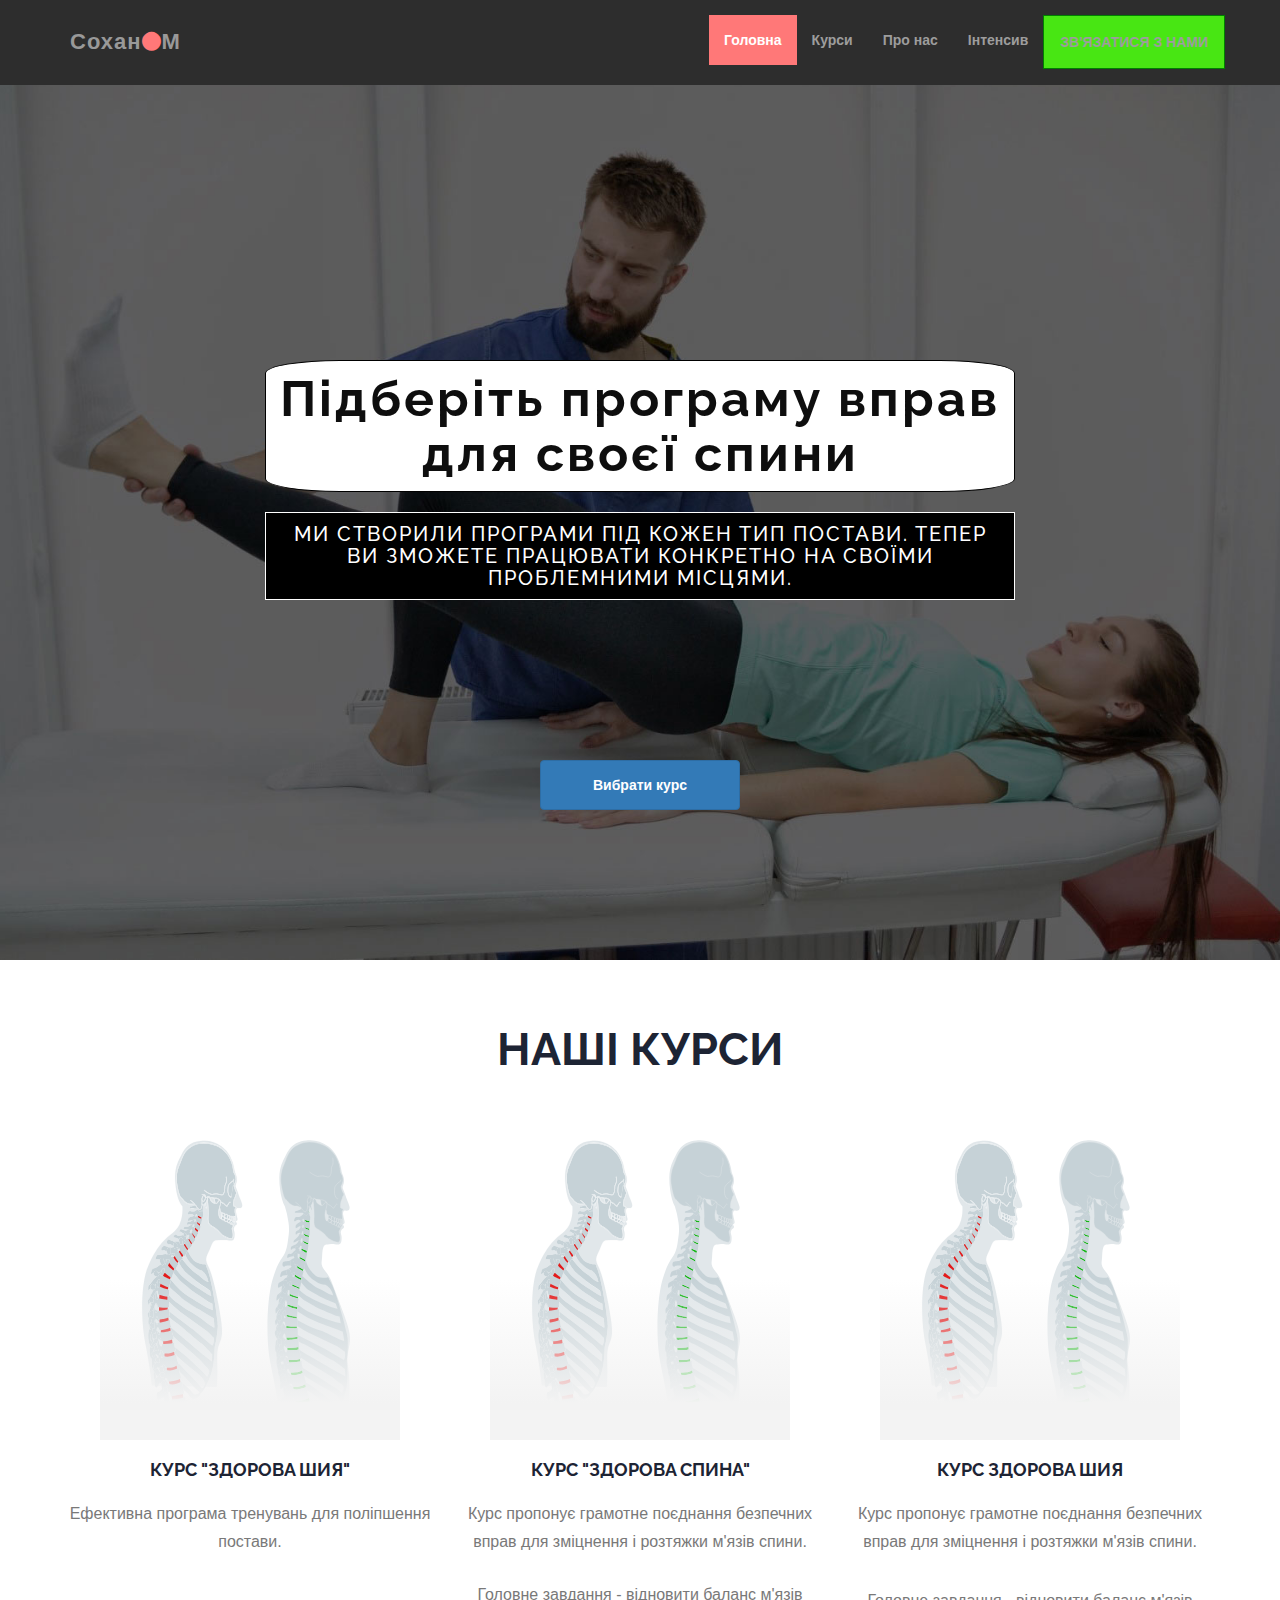
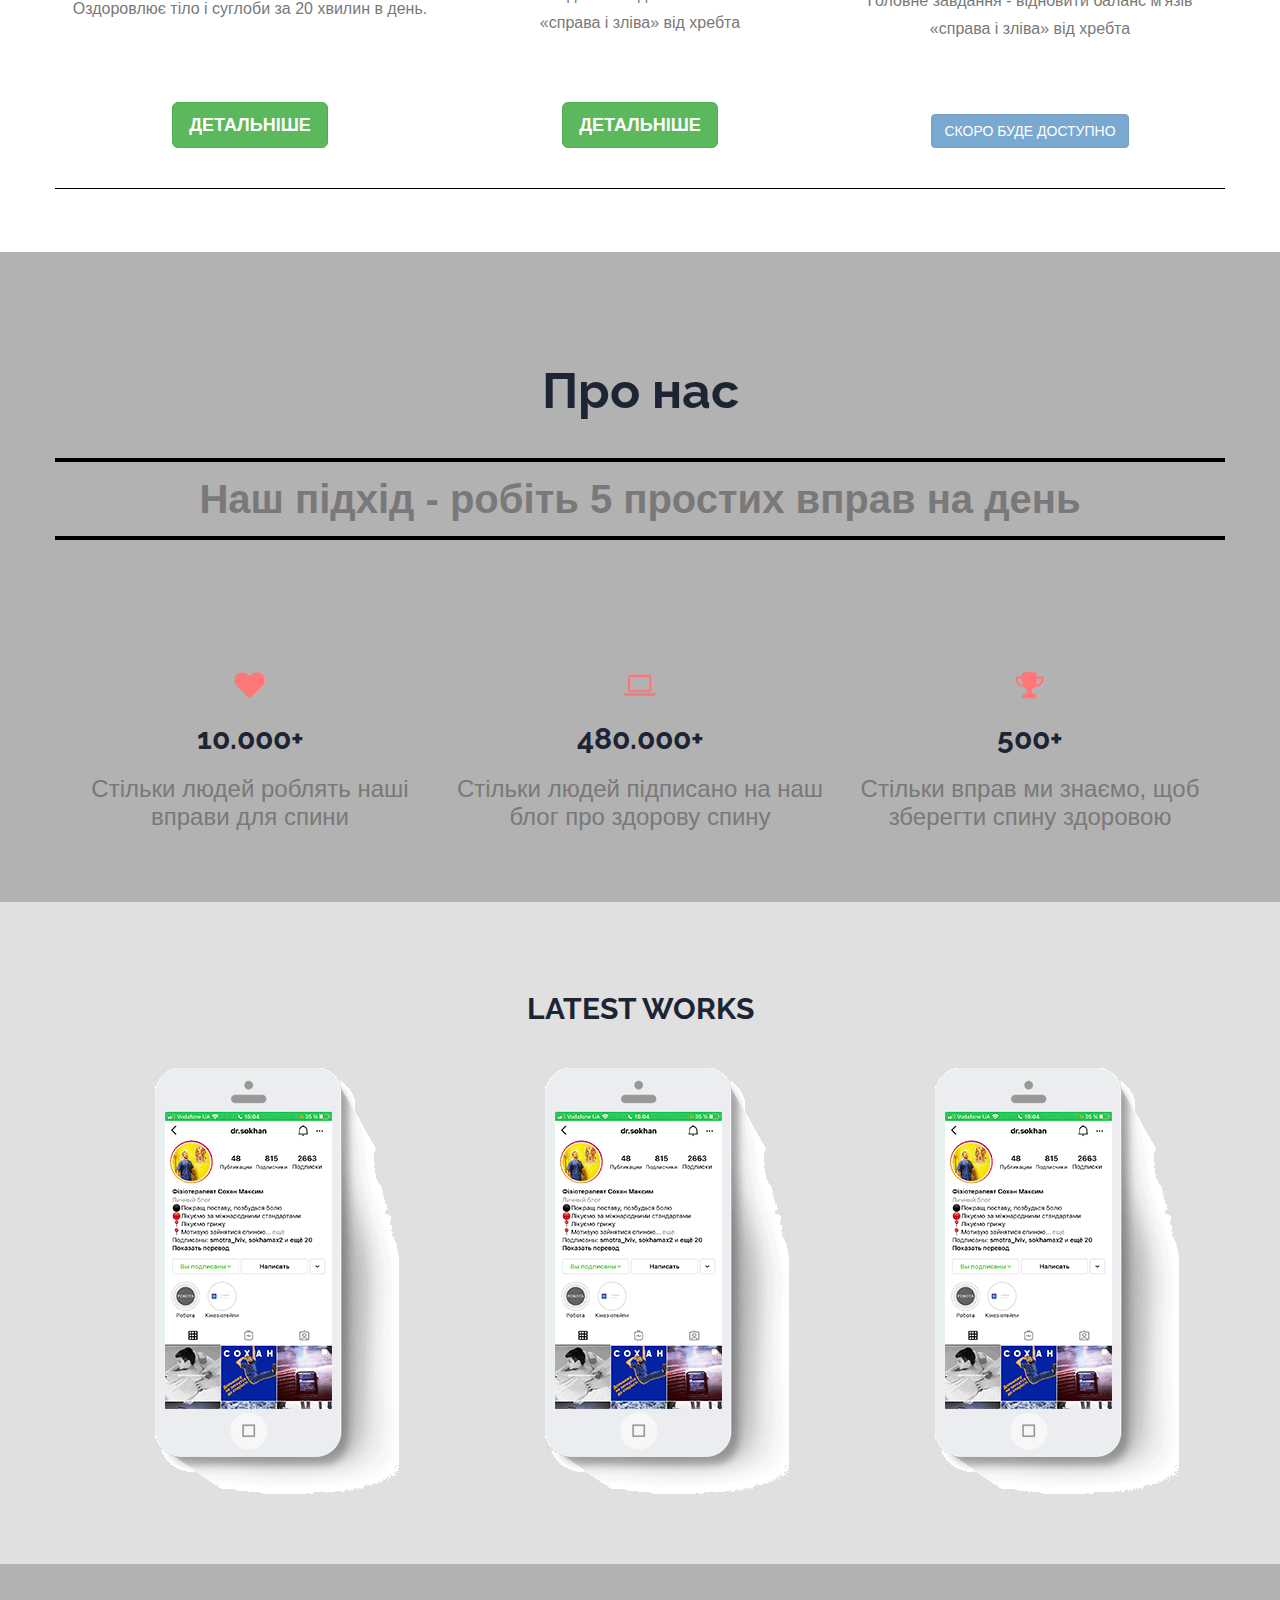
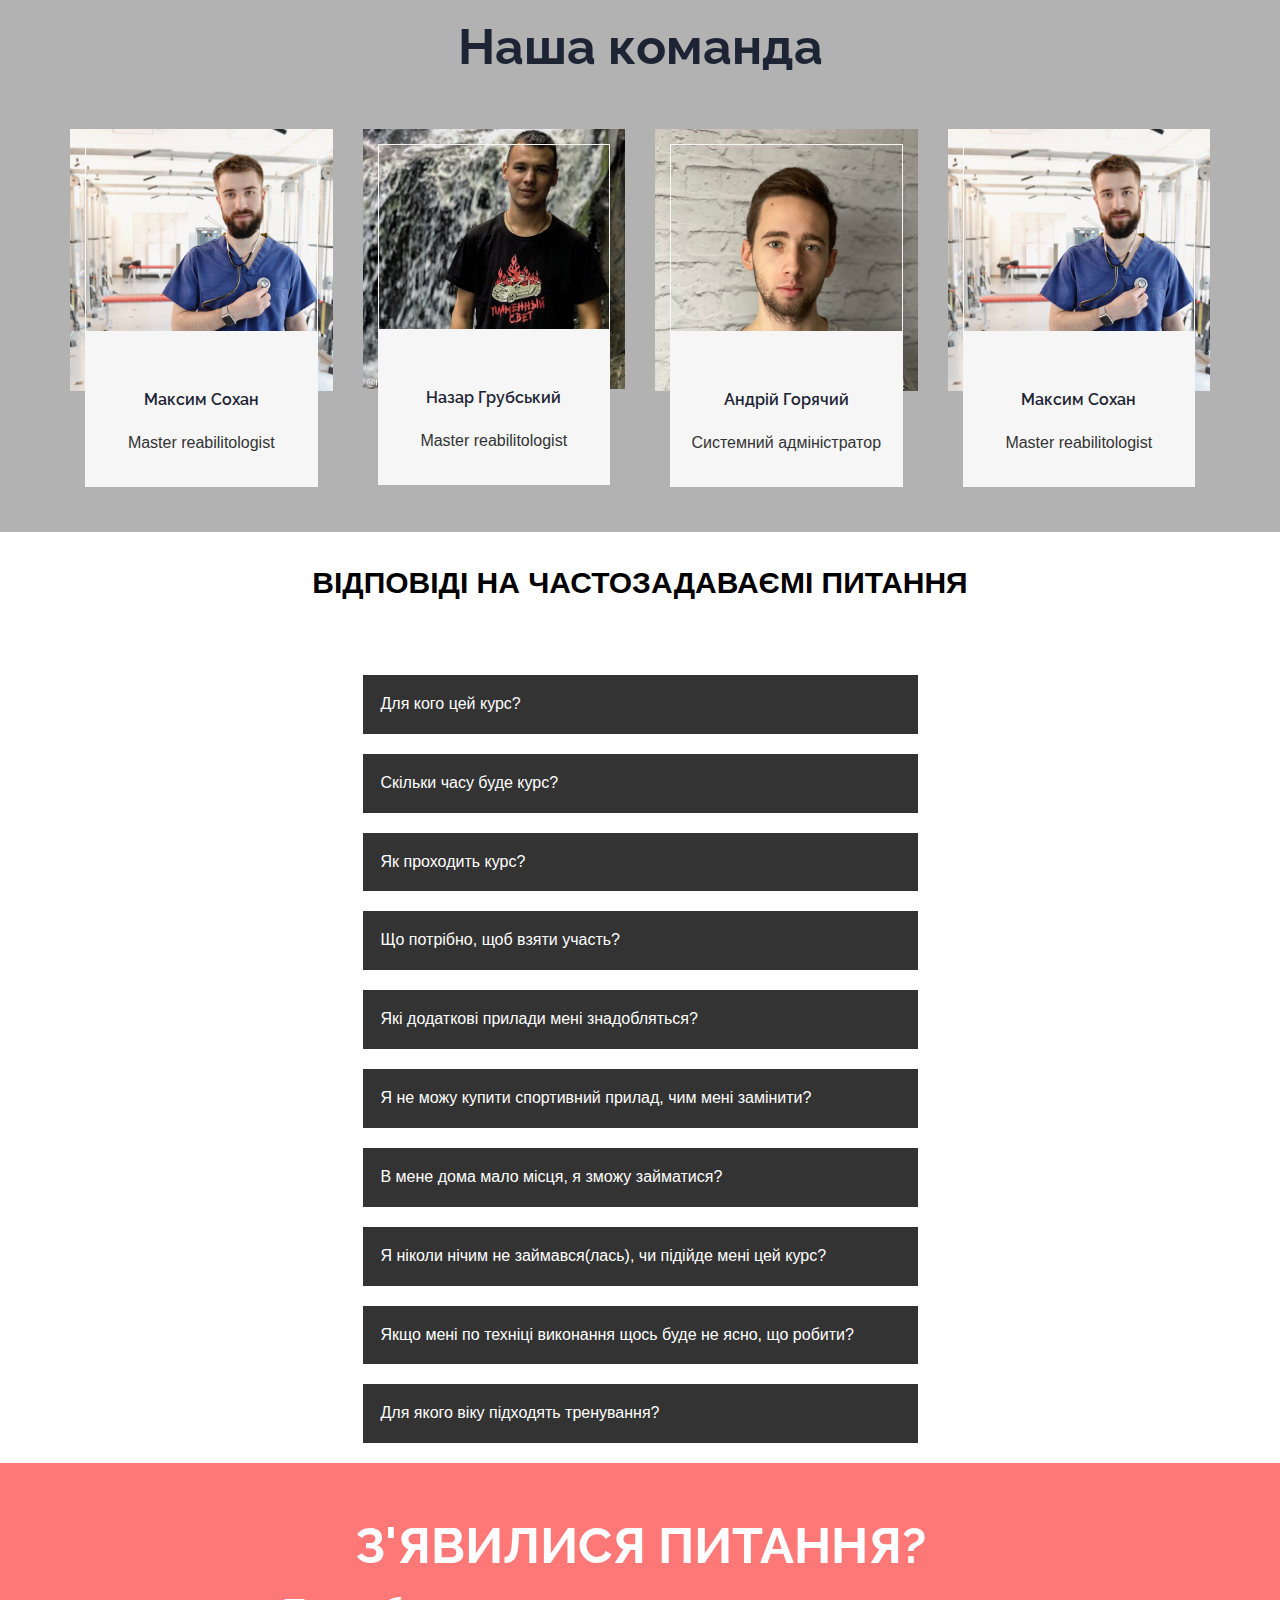
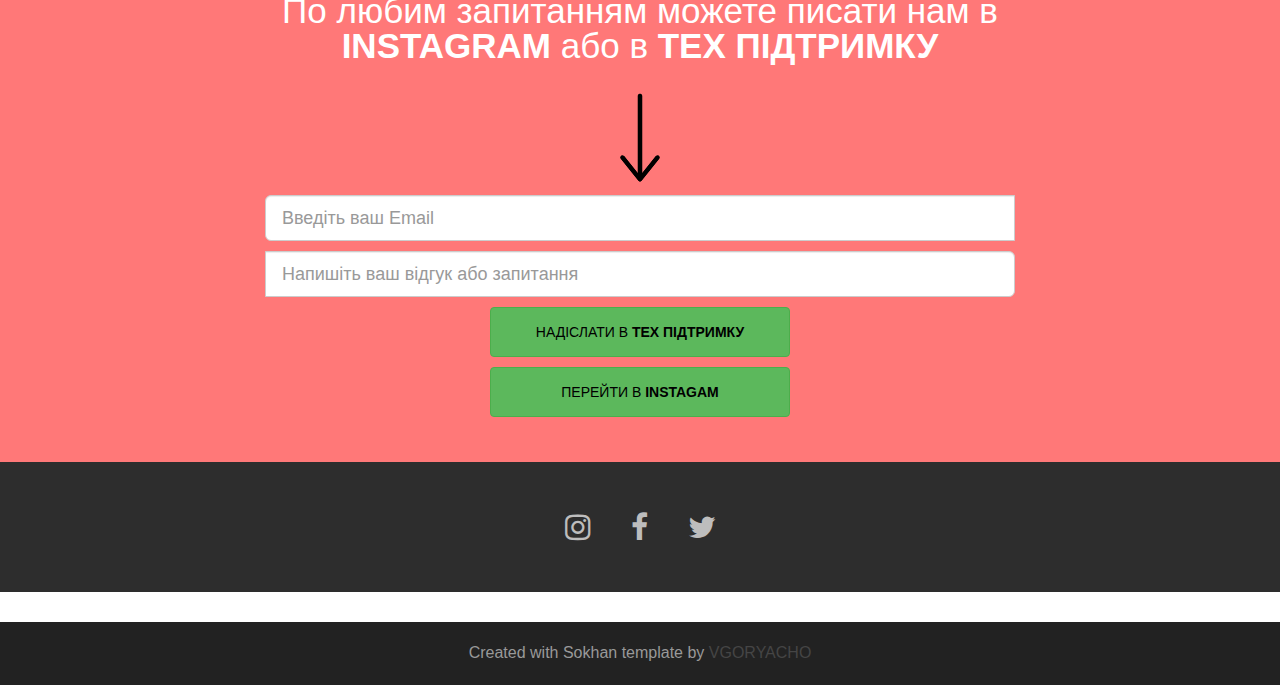
==== index.html @ a5932aee "add about and call back" ====
<!DOCTYPE html>
<html lang="en">

<head>
  <meta charset="utf-8">
  <title>Випрямись! - онлайн школа здорової спини</title>
  <meta content="width=device-width, initial-scale=1.0" name="viewport">
  <meta content="" name="keywords">
  <meta content="" name="description">

  <!-- Favicons -->
  <link href="img/favicon.png" rel="icon">
  <link href="img/apple-touch-icon.png" rel="apple-touch-icon">

  <!-- Google Fonts -->
  <link href="https://fonts.googleapis.com/css?family=Lato:300,400,700,900|Raleway:400,300,700,900" rel="stylesheet">

  <!-- Bootstrap CSS File -->
  <link href="lib/bootstrap/css/bootstrap.min.css" rel="stylesheet">

  <!-- Libraries CSS Files -->
  <link href="lib/font-awesome/css/font-awesome.min.css" rel="stylesheet">

  <!-- AOS Libraries CSS Files -->
  <!-- <link href="https://unpkg.com/aos@2.3.1/dist/aos.css" rel="stylesheet"> -->

  <!-- Main Stylesheet File -->
  <link href="css/style.css" rel="stylesheet">
  <link rel="stylesheet" href="css/services.css">

</head>

<body>
  <!-- PRELOADER -->
  <div class="preloader" id="preloader">
    <div class="cssload-thecube">
      <div class="cssload-cube cssload-c1"></div>
      <div class="cssload-cube cssload-c2"></div>
      <div class="cssload-cube cssload-c4"></div>
      <div class="cssload-cube cssload-c3"></div>
    </div>
  </div>
  <!-- /PRELOADER -->

  <!-- Fixed navbar -->
  <div class="navbar navbar-inverse navbar-fixed-top">
    <div class="container">
      <div class="navbar-header">
        <button type="button" class="navbar-toggle" data-toggle="collapse" data-target=".navbar-collapse">
          <span class="icon-bar"></span>
          <span class="icon-bar"></span>
          <span class="icon-bar"></span>
        </button>
        <a class="navbar-brand" href="index.html">Сохан<i class="fa fa-circle"></i>М</a>
      </div>
      <div class="navbar-collapse collapse">
        <ul class="nav navbar-nav navbar-right">
          <li class="active"><a href="index.html">Головна</a></li>
          <li><a href="services.html">Курси</a></li>
          <li><a href="about.html">Про нас</a></li>
          <li><a href="#">Інтенсив</a></li>
          <!-- <li><a href="#r">Тех підтримка</a></li> -->
          <!-- <li><a data-toggle="modal" data-target="#myModal" href="#myModal"><i class="fa fa-envelope-o"></i></a></li> -->
          <li class="call_back"><a href="">ЗВ'ЯЗАТИСЯ З НАМИ</a></li>
        </ul>
      </div>
      <!--/.nav-collapse -->
    </div>
  </div>

  <div id="headerwrap">

    <div class="container">
      <div class="row centered">
        <div class="col-lg-8 col-lg-offset-2">
          <h1>Підберіть програму вправ для своєї <b>спини</b></h1>
          <h2>Ми створили програми під кожен тип постави. Тепер ви зможете працювати конкретно на своїми проблемними
            місцями.</h2>
        </div>
      </div>
      <a href="#courses"><button class="btn btn-primary">Вибрати курс</button></a>

    </div>

  </div>


  <!-- <div id="c"> -->
  <div class="container w curse" data-aos="fade-right">
    <h2 id="courses" class="w-title">НАШІ КУРСИ</h2>
    <div class="row centered">
      <br><br>
      <div class="block col-lg-4 m-curces_block col1">
        <img src="./img/skelet.svg" class="card-img-top" alt="...">
        <h4>КУРС "ЗДОРОВА ШИЯ"</h4>
        <p>Ефективна програма тренувань
          для поліпшення постави.</p>
        <p>Оздоровлює тіло і суглоби
          за 20 хвилин в день.</p>

        <button class="btn btn-success btn-lg" data-toggle="modal"
          data-target="#exampleModalLong"><strong>ДЕТАЛЬНІШЕ</strong></button>
      </div>
      <!-- col-lg-4 -->

      <div class="block col-lg-4 m-curces_block">
        <img src="./img/skelet.svg" class="card-img-top" alt="...">
        <h4>КУРС "ЗДОРОВА СПИНА"</h4>
        <p>Курс пропонує грамотне поєднання
          безпечних вправ для зміцнення і розтяжки м'язів спини.</p>
        <p>Головне завдання - відновити баланс
          м'язів «справа і зліва» від хребта</p>
        <button class="btn btn-success btn-lg"><strong>ДЕТАЛЬНІШЕ</strong></button>
      </div>
      <!-- col-lg-4 -->

      <div class="block col-lg-4 m-curces_block col3">
        <img src="./img/skelet.svg" class="card-img-top" alt="...">
        <h4>КУРС ЗДОРОВА ШИЯ</h4>
        <p>Курс пропонує грамотне поєднання
          безпечних вправ для зміцнення і розтяжки м'язів спини.</p>
        <p>Головне завдання - відновити баланс
          м'язів «справа і зліва» від хребта</p>
        <button type="button" class="btn btn-primary" disabled data-bs-toggle="button" autocomplete="off">СКОРО БУДЕ
          ДОСТУПНО</button>
      </div>
      <!-- col-lg-4 -->
    </div>
    <!-- row -->
    <br>
    <!-- <div class="row centered">
        <br><br>
        <div class="col-lg-4 m-curces_block col1">
          <img src="./img/skelet.svg" class="card-img-top" alt="...">
          <h4>КУРС ВПРАВ ВІД СУТУЛОСТІ</h4>
          <p>Ефективна програма тренувань
            для поліпшення постави.</p>
          <p>Оздоровлює тіло і суглоби
            за 20 хвилин в день.</p>
          <button type="button" class="btn btn-primary" disabled data-bs-toggle="button" autocomplete="off">СКОРО БУДЕ
            ДОСТУПНО</button>
        </div>
      

        <div class="col-lg-4 m-curces_block">
          <img src="./img/skelet.svg" class="card-img-top" alt="...">
          <h4>КУРС ВПРАВ ПРИ СКОЛІОЗІ</h4>
          <p>Курс пропонує грамотне поєднання
            безпечних вправ для зміцнення і розтяжки м'язів спини.</p>
          <p>Головне завдання - відновити баланс
            м'язів «справа і зліва» від хребта</p>
          <button type="button" class="btn btn-primary" disabled data-bs-toggle="button" autocomplete="off">СКОРО БУДЕ
            ДОСТУПНО</button>
        </div>
     

        <div class="col-lg-4 m-curces_block">
          <img src="./img/skelet.svg" class="card-img-top" alt="...">
          <h4>КУРС ЗДОРОВА ШИЯ</h4>
          <p>Курс пропонує грамотне поєднання
            безпечних вправ для зміцнення і розтяжки м'язів спини.</p>
          <p>Головне завдання - відновити баланс
            м'язів «справа і зліва» від хребта</p>
          <button type="button" class="btn btn-primary" disabled data-bs-toggle="button" autocomplete="off">СКОРО БУДЕ
            ДОСТУПНО</button>
        </div>
        
      </div> -->
    <!-- row -->
  </div>
  <!-- container -->
  </div>

  <!-- /End courses -->
  <div id="about" data-aos="fade-left">
    <div class="container w">
      <div class="row centered">
        <br><br>
        <h2 class="about-title">Про нас</h2>
        <p class="about-text">Наш підхід - робіть 5 простих вправ на день</p>
        <div class="col-lg-4">
          <i class="fa fa-heart"></i>
          <h4>10.000+</h4>
          <p class="about-p">Стільки людей роблять
            наші вправи для спини</p>
        </div>


        <div class="col-lg-4">
          <i class="fa fa-laptop"></i>
          <h4>480.000+</h4>
          <p class="about-p">Стільки людей підписано
            на наш блог про здорову спину</p>
        </div>


        <div class="col-lg-4">
          <i class="fa fa-trophy"></i>
          <h4>500+</h4>
          <p class="about-p">Стільки вправ ми знаємо,
            щоб зберегти спину здоровою</p>
        </div>

      </div>

      <br>
      <br>
    </div>



    <!-- PORTFOLIO SECTION -->

    <div id="dg" data-aos="fade-right">
      <div class="container">
        <div class="row centered">
          <h4>LATEST WORKS</h4>
          <br>
          <div class="col-lg-4">
            <div class="tilt">
              <a href="https://www.instagram.com/dr.sokhan/"><img src="img/p01.png" alt="insta"></a>
            </div>
          </div>

          <div class="col-lg-4">
            <div class="tilt">
              <a href="https://www.instagram.com/dr.sokhan/"><img src="img/p01.png" alt="insta"></a>
            </div>
          </div>

          <div class="col-lg-4">
            <div class="tilt">
              <a href="https://www.instagram.com/dr.sokhan/"><img src="img/p01.png" alt="insta"></a>
            </div>
          </div>
        </div>

      </div>

    </div>


    <!-- FEATURE SECTION -->


    <!-- Team Start -->
    <div class="team" data-aos="fade-left">
      <div class="container">
        <div class="section-header text-center">

          <h2>Наша команда</h2>
        </div>
        <div class="row team-row">
          <div class="col-lg-3 col-md-6">
            <div class="team-item">
              <div class="team-img">
                <img src="img/me.JPG" alt="Team Image">
              </div>
              <div class="team-text">
                <h2>Максим Сохан</h2>
                <p>Master reabilitologist</p>
              </div>
            </div>
          </div>
          <div class="col-lg-3 col-md-6">
            <div class="team-item">
              <div class="team-img">
                <img src="img/nazar.PNG" alt="Team Image">
              </div>
              <div class="team-text">
                <h2>Назар Грубський</h2>
                <p>Master reabilitologist
                <p>
              </div>
            </div>
          </div>
          <div class="col-lg-3 col-md-6">
            <div class="team-item">
              <div class="team-img">
                <img src="img/andrew.JPG" alt="Team Image">
              </div>
              <div class="team-text">
                <h2>Андрій Горячий</h2>
                <p>Системний адміністратор</p>
              </div>
            </div>
          </div>
          <div class="col-lg-3 col-md-6">
            <div class="team-item">
              <div class="team-img">
                <img src="img/me.JPG" alt="Team Image">
              </div>
              <div class="team-text">
                <h2>Максим Сохан</h2>
                <p>Master reabilitologist</p>
              </div>
            </div>
          </div>
        </div>
      </div>
    </div>
    <!-- Team End -->


    <div id="questions" data-aos="zoom-out-up">
      <div class="container">
        <div class="question-title">ВІДПОВІДІ НА ЧАСТОЗАДАВАЄМІ ПИТАННЯ</div>
        <div class="row">

          <div class="col-md-6 col-md-offset-3">

            <div class="main_accordion">

              <div class="single_accordion" data-aos="fade-left">
                <button class="accordion accord-padding">Для кого цей курс?</button>
                <div class="panel">
                  <p> <ul class='accordion-ul'>
                    <li>Молоді мами після пологів і носіння дитини на руках</li>
                    <li>Офісні працівники і фрілансери, що ведуть сидячий спосіб життя</li>
                    <li>Любителі подовгу сидіти з телефоном</li>
                    <li>Люди з нестабільною спиною і шиєю, а також поганою поставою</li>
                    <li>Люди, які змушені думати про свою спину</li>
                    <li>Люди, які усвідомлюють важливість профілактики, а не лікування</li>
                  </ul> <a
                      href="https://bootstraptema.ru/stuff/snippets_bootstrap/elements/33" target="_blank"></a></p>
                </div>
              </div>

              <div class="single_accordion">
                <button class="accordion">Скільки часу буде курс?</button>
                <div class="panel">
                  <p>Онлайн-курс триває 21 день, всі матеріали залишаються з вами на 3 місяці після навчання <a
                      href="http://bootstraptema.ru/stuff/snippets_bootstrap/elements/33" target="_blank"></a></p>
                </div>
              </div>

              <div class="single_accordion">
                <button class="accordion">Як проходить курс?</button>
                <div class="panel">
                  <p>Після оплати ви отримуєте доступ до платформи на вашу пошту. У листі буде вказано ваш персональний логін і пароль в особистий кабінет. В особистому кабінеті у вас буде доступ до курсу. За розкладом вам будуть відкриватися нові уроки і тренування. <a
                      href="https://bootstraptema.ru/stuff/snippets_bootstrap/elements/33" target="_blank"></a></p>
                </div>
              </div>
              <div class="single_accordion">
                <button class="accordion">Що потрібно, щоб взяти участь?</button>
                <div class="panel">
                  <p>Оплатити участь, отримати на зазначену пошту доступ до платформи. Для занять потрібно будь-який пристрій з інтернетом. Також вам буде потрібно докупити спеціальне обладнання. <a
                      href="https://bootstraptema.ru/stuff/snippets_bootstrap/elements/33" target="_blank"></a></p>
                </div>
              </div>
              <div class="single_accordion">
                <button class="accordion">Які додаткові прилади мені знадобляться?</button>
                <div class="panel">
                  <p>Вам нужно будет самостоятельно докупить: резиновую петлю, фитнес-резинку, фитбол, гантели 1,5-2 кг., миофасциальный ролл, бодибар<a
                      href="https://bootstraptema.ru/stuff/snippets_bootstrap/elements/33" target="_blank"></a></p>
                </div>
              </div>
              <div class="single_accordion">
                <button class="accordion accord-padding">Я не можу купити спортивний прилад, чим мені замінити?</button>
                <div class="panel">
                  <p>Устаткування необхідно для виконання певних вправ. <a
                      href="https://bootstraptema.ru/stuff/snippets_bootstrap/elements/33" target="_blank"></a></p>
                </div>
              </div>
              <div class="single_accordion">
                <button class="accordion">В мене дома мало місця, я зможу займатися?</button>
                <div class="panel">
                  <p>Для занять потрібно стільки місця, щоб можна було лягти і розкинути руки. <a
                      href="https://bootstraptema.ru/stuff/snippets_bootstrap/elements/33" target="_blank"></a></p>
                </div>
              </div>
              <div class="single_accordion">
                <button class="accordion">Я ніколи нічим не займався(лась), чи підійде мені цей курс?</button>
                <div class="panel">
                  <p>Для виконання тренувань не потрібно спеціальної фізичної підготовки. Важливо виконувати всі вправи в комфортному темпі і самопочутті. Якщо є якісь особливості в організмі, необхідно повідомити це нам перед початком курсу. <a
                      href="https://bootstraptema.ru/stuff/snippets_bootstrap/elements/33" target="_blank"></a></p>
                </div>
              </div>
              <div class="single_accordion ">
                <button class="accordion accord-padding">Якщо мені по техніці виконання щось буде не ясно, що робити?</button>
                <div class="panel">
                  <p>Так звісно! У нас буде закритий чат підтримки, на зв'язку з учасниками кожен день будуть куратори і автори курсу. <a
                      href="https://bootstraptema.ru/stuff/snippets_bootstrap/elements/33" target="_blank"></a></p>
                </div>
              </div>
              <div class="single_accordion">
                <button class="accordion accord-padding">Для якого віку підходять тренування?</button>
                <div class="panel">
                  <p>Тренування підходять у віці від 12 років. <a
                      href="https://bootstraptema.ru/stuff/snippets_bootstrap/elements/33" target="_blank"></a></p>
                </div>
              </div>
             
            </div>

          </div><!-- /.col-md-6 col-md-offset-3 -->
        </div>

      </div>


      <div id="r" data-aos="zoom-out-up">
        <div class="container">
          <div class="row centered">
            <div class="col-lg-8 col-lg-offset-2">
              <h4>З'ЯВИЛИСЯ ПИТАННЯ?</h4>
              <p>По любим запитанням можете писати нам в <strong>INSTAGRAM</strong> або в <strong>ТЕХ ПІДТРИМКУ</strong>
              </p>
              <svg class="t580__arrow-icon_mobile" style="fill:#000000;" xmlns="http://www.w3.org/2000/svg"
                viewBox="0 0 35 70">
                <path
                  d="M30.6 47.5c-.6-.5-1.6-.4-2.1.2L19 59.6V5.5c0-.8-.7-1.5-1.5-1.5S16 4.7 16 5.5v54.1L6.5 47.7c-.6-.6-1.5-.7-2.1-.2-.7.5-.8 1.5-.3 2.1l12.2 15.2c.3.4.7.6 1.2.6s.9-.2 1.2-.6l12.2-15.2c.5-.6.4-1.6-.3-2.1z">
                </path>
                <path
                  d="M30.6 47.5c-.6-.5-1.6-.4-2.1.2L19 59.6V5.5c0-.8-.7-1.5-1.5-1.5S16 4.7 16 5.5v54.1L6.5 47.7c-.6-.6-1.5-.7-2.1-.2-.7.5-.8 1.5-.3 2.1l12.2 15.2c.3.4.7.6 1.2.6s.9-.2 1.2-.6l12.2-15.2c.5-.6.4-1.6-.3-2.1z">
                </path>
              </svg>

              <div class="input input-group input-group-lg">
                <input type="email" id='addEmail' class="form-control" placeholder="Введіть ваш Email">
                <input id='addMessage' type="text" class="form-control" aria-label="Sizing example input"
                  aria-describedby="inputGroup-sizing-lg" placeholder="Напишіть ваш відгук або запитання">
              </div>
              <button type='submit' id='sendMessage' class="btn-sub btn btn-success">НАДІСЛАТИ В <strong>ТЕХ
                  ПІДТРИМКУ</strong></button>
              <a href="https://www.instagram.com/dr.sokhan/"><button type='submit'
                  class="btn-sub btn btn-success">ПЕРЕЙТИ В <strong>INSTAGAM</strong></button></a>

            </div>
          </div>

        </div>

      </div>

      

      <!--FOOTER -->
      <div id="f">
        <div class="container">
          <div class="row centered">
            <a href="#"><i class="fa fa-instagram"></i></a><a href="#"><i class="fa fa-facebook"></i></a><a href="#"><i
                class="fa fa-twitter"></i></a>

          </div>
          <!-- row -->
        </div>
        <!-- container -->
      </div>
      <!-- Footer -->

      <!-- MODAL FOR CONTACT -->
      <!-- Modal -->
      <!-- <div class="modal fade" id="myModal" tabindex="-1" role="dialog" aria-labelledby="myModalLabel" aria-hidden="true">
    <div class="modal-dialog">
      <div class="modal-content">
        <div class="modal-header">
          <button type="button" class="close" data-dismiss="modal" aria-hidden="true">&times;</button>
          <h4 class="modal-title text-center" id="myModalLabel">CONTACT US</h4>
        </div>
        <div class="modal-body">
          <div class="row centered">
            <p>We are available 24/7, so don't hesitate to contact us.</p>
            <p>
              Грінченка, 10<br /> Львів, Україна.<br /> +380 66 847 8036<br /> andriy.goryachiy16@gmail.com
            </p>


            <form role="form" id="contactForm" class="contact-form" data-toggle="validator" class="shake">
              <div class="form-group">
                <div class="controls">
                  <input type="text" id="name" class="form-control" placeholder="Name" required data-error="Please enter your name">
                  <div class="help-block with-errors"></div>
                </div>
              </div>
              <div class="form-group">
                <div class="controls">
                  <input type="email" class="email form-control" id="email" placeholder="Email" required data-error="Please enter your email">
                  <div class="help-block with-errors"></div>
                </div>
              </div>
              <div class="form-group">
                <div class="controls">
                  <input type="text" id="msg_subject" class="form-control" placeholder="Subject" required data-error="Please enter your message subject">
                  <div class="help-block with-errors"></div>
                </div>
              </div>
              <div class="form-group">
                <div class="controls">
                  <textarea id="message" rows="7" placeholder="Massage" class="form-control" required data-error="Write your message"></textarea>
                  <div class="help-block with-errors"></div>
                </div>  
              </div>
            
              <button type="submit" id="submit" class="btn btn-effect"><i class="fa fa-check"></i> Send Message</button>
              <div id="msgSubmit" class="h3 text-center hidden"></div> 
              <div class="clearfix"></div>   
            
            </form>      -->

      <!-- <form id="form" class="contact-form php-mail-form" role="form" action="contactform/contactform.php" method="POST">

              <div class="form-group">
                <label for="contact-name">Your Name</label>
                <input type="name" name="name" class="form-control" id="contact-name" placeholder="Your Name"
                  data-rule="minlen:4" data-msg="Please enter at least 4 chars">
                <div class="validate"></div>
              </div>
              <div class="form-group">
                <label for="contact-email">Your Email</label>
                <input type="email" name="email" class="form-control" id="contact-email" placeholder="Your Email"
                  data-rule="email" data-msg="Please enter a valid email">
                <div class="validate"></div>
              </div>
              <div class="form-group">
                <label for="contact-subject">Subject</label>
                <input type="text" name="subject" class="form-control" id="contact-subject" placeholder="Subject"
                  data-rule="minlen:4" data-msg="Please enter at least 8 chars of subject">
                <div class="validate"></div>
              </div>

              <div class="form-group">
                <label for="contact-message">Your Message</label>
                <textarea class="form-control" name="message" id="contact-message" placeholder="Your Message" rows="5"
                  data-rule="required" data-msg="Please write something for us"></textarea>
                <div class="validate"></div>
              </div>

              <div class="loading"></div>
              <div class="error-message"></div>
              <div class="sent-message">Your message has been sent. Thank you!</div>

              <div class="form-send">
                <button type="submit" class="btn btn-large">Send Message</button>
              </div>

            </form> -->
    </div>
  </div>
  </div>
  <!-- /.modal-content -->
  </div>
  <!-- /.modal-dialog -->
  </div>
  <!-- /.modal -->

  <div id="copyrights">
    <div class="container">

      <div class="credits">

        Created with Sokhan template by <a href="https://www.instagram.com/vgoryacho/">VGORYACHO</a>
      </div>
    </div>
  </div>

  <!-- JavaScript Libraries -->

  <script src="lib/jquery/jquery.min.js"></script>
  <script src="lib/bootstrap/js/bootstrap.min.js"></script>
  <script src="lib/php-mail-form/validate.js"></script>
  <script src="lib/chart/chart.js"></script>

  <!-- Template Main Javascript File -->
  <!-- <script src="https://unpkg.com/aos@2.3.1/dist/aos.js"></script> -->
  <script src="js/main.js"></script>
  <script src="js/sendInstagram.js"></script>
  <script src="js/accordion.js"></script>

</body>

</html>
---- css/style.css ----
/* *{
  padding: 0;
  margin: 0;
  box-sizing: border-box;
} */

body {
  background-color: #f2f2f2;
  font-family: "Lato";
  font-weight: 300;
  font-size: 16px;
  color: #555;
  -webkit-font-smoothing: antialiased;
  -webkit-overflow-scrolling: touch;
  margin-top: 70px;
  overflow-x:hidden;  /*для горизонтального*/
  scroll-behavior: smooth

}

/* Titles */

h1, h2, h3, h4, h5, h6 {
  font-family: "Raleway";
  font-weight: 300;
  color: #333;
  padding: 10px;
}

button{
  transition: all .2s;
}


button:not(.accordion):hover{
  transform: scale(1.2);
}

ul:not(.accordion-ul){
  padding-left: 25px;
  color: rgb(255, 6, 6);
}

.col-lg-4{
    padding-right: 0px; 
     padding-left: 0px;
}

/* .block{
 width: 350px;
} */

/* .block:hover{
  background-color: rgba(244, 248, 0, 0.248);
} */

/* .block{
  border: 2px solid #000;
  margin-left: 10px;
} */

#r .input{
  display: block;
  margin: 0 auto;
 
}

#r .input input{
  margin-bottom: 10px;
}

/* Paragraph & Typographic */

p {
  line-height: 28px;
  margin-bottom: 25px;
}

/* Preloader */

.preloader{
  position: fixed;
  height: 100%;
  width: 100%;
  align-items: center;
  display: flex;
  justify-content: center;
  z-index: 234;
}

.cssload-thecube {
	width: 62px;
	height: 62px;
	margin: 0 auto;
	margin-top: 41px;
	position: relative;
	transform: rotateZ(45deg);
		-o-transform: rotateZ(45deg);
		-ms-transform: rotateZ(45deg);
		-webkit-transform: rotateZ(45deg);
		-moz-transform: rotateZ(45deg);
}
.cssload-thecube .cssload-cube {
	position: relative;
	transform: rotateZ(45deg);
		-o-transform: rotateZ(45deg);
		-ms-transform: rotateZ(45deg);
		-webkit-transform: rotateZ(45deg);
		-moz-transform: rotateZ(45deg);
}
.cssload-thecube .cssload-cube {
	float: left;
	width: 50%;
	height: 50%;
	position: relative;
	transform: scale(1.1);
		-o-transform: scale(1.1);
		-ms-transform: scale(1.1);
		-webkit-transform: scale(1.1);
		-moz-transform: scale(1.1);
}
.cssload-thecube .cssload-cube:before {
	content: "";
	position: absolute;
	top: 0;
	left: 0;
	width: 100%;
	height: 100%;
	background-color: rgb(43,160,199);
	animation: cssload-fold-thecube 1.56s infinite linear both;
		-o-animation: cssload-fold-thecube 1.56s infinite linear both;
		-ms-animation: cssload-fold-thecube 1.56s infinite linear both;
		-webkit-animation: cssload-fold-thecube 1.56s infinite linear both;
		-moz-animation: cssload-fold-thecube 1.56s infinite linear both;
	transform-origin: 100% 100%;
		-o-transform-origin: 100% 100%;
		-ms-transform-origin: 100% 100%;
		-webkit-transform-origin: 100% 100%;
		-moz-transform-origin: 100% 100%;
}
.cssload-thecube .cssload-c2 {
	transform: scale(1.1) rotateZ(90deg);
		-o-transform: scale(1.1) rotateZ(90deg);
		-ms-transform: scale(1.1) rotateZ(90deg);
		-webkit-transform: scale(1.1) rotateZ(90deg);
		-moz-transform: scale(1.1) rotateZ(90deg);
}
.cssload-thecube .cssload-c3 {
	transform: scale(1.1) rotateZ(180deg);
		-o-transform: scale(1.1) rotateZ(180deg);
		-ms-transform: scale(1.1) rotateZ(180deg);
		-webkit-transform: scale(1.1) rotateZ(180deg);
		-moz-transform: scale(1.1) rotateZ(180deg);
}
.cssload-thecube .cssload-c4 {
	transform: scale(1.1) rotateZ(270deg);
		-o-transform: scale(1.1) rotateZ(270deg);
		-ms-transform: scale(1.1) rotateZ(270deg);
		-webkit-transform: scale(1.1) rotateZ(270deg);
		-moz-transform: scale(1.1) rotateZ(270deg);
}
.cssload-thecube .cssload-c2:before {
	animation-delay: 0.195s;
		-o-animation-delay: 0.195s;
		-ms-animation-delay: 0.195s;
		-webkit-animation-delay: 0.195s;
		-moz-animation-delay: 0.195s;
}
.cssload-thecube .cssload-c3:before {
	animation-delay: 0.39s;
		-o-animation-delay: 0.39s;
		-ms-animation-delay: 0.39s;
		-webkit-animation-delay: 0.39s;
		-moz-animation-delay: 0.39s;
}
.cssload-thecube .cssload-c4:before {
	animation-delay: 0.585s;
		-o-animation-delay: 0.585s;
		-ms-animation-delay: 0.585s;
		-webkit-animation-delay: 0.585s;
		-moz-animation-delay: 0.585s;
}



@keyframes cssload-fold-thecube {
	0%, 10% {
		transform: perspective(115px) rotateX(-180deg);
		opacity: 0;
	}
	25%,
				75% {
		transform: perspective(115px) rotateX(0deg);
		opacity: 1;
	}
	90%,
				100% {
		transform: perspective(115px) rotateY(180deg);
		opacity: 0;
	}
}

@-o-keyframes cssload-fold-thecube {
	0%, 10% {
		-o-transform: perspective(115px) rotateX(-180deg);
		opacity: 0;
	}
	25%,
				75% {
		-o-transform: perspective(115px) rotateX(0deg);
		opacity: 1;
	}
	90%,
				100% {
		-o-transform: perspective(115px) rotateY(180deg);
		opacity: 0;
	}
}

@-ms-keyframes cssload-fold-thecube {
	0%, 10% {
		-ms-transform: perspective(115px) rotateX(-180deg);
		opacity: 0;
	}
	25%,
				75% {
		-ms-transform: perspective(115px) rotateX(0deg);
		opacity: 1;
	}
	90%,
				100% {
		-ms-transform: perspective(115px) rotateY(180deg);
		opacity: 0;
	}
}

@-webkit-keyframes cssload-fold-thecube {
	0%, 10% {
		-webkit-transform: perspective(115px) rotateX(-180deg);
		opacity: 0;
	}
	25%,
				75% {
		-webkit-transform: perspective(115px) rotateX(0deg);
		opacity: 1;
	}
	90%,
				100% {
		-webkit-transform: perspective(115px) rotateY(180deg);
		opacity: 0;
	}
}

@-moz-keyframes cssload-fold-thecube {
	0%, 10% {
		-moz-transform: perspective(115px) rotateX(-180deg);
		opacity: 0;
	}
	25%,
				75% {
		-moz-transform: perspective(115px) rotateX(0deg);
		opacity: 1;
	}
	90%,
				100% {
		-moz-transform: perspective(115px) rotateY(180deg);
		opacity: 0;
	}
}

/*---------------------*/

.centered {
  text-align: center;
}

.title-courses{
  text-align: center;
  font-weight: bold;
  margin-top: 100px;
}

/* Links */

a {
  color: #f85c37;
  word-wrap: break-word;
  transition: color 0.1s ease-in, background 0.1s ease-in;
}

a:hover, a:focus {
  color: #7b7b7b;
  text-decoration: none;
  outline: 0;
}

a:before, a:after {
  transition: color 0.1s ease-in, background 0.1s ease-in;
}

hr {
  display: block;
  height: 1px;
  border: 0;
  border-top: 1px solid #ccc;
  margin: 1em 0;
  padding: 0;
}

.navbar {
  font-weight: 800;
  font-size: 14px;
  padding-top: 15px;
  padding-bottom: 15px;
}

.navbar-inverse {
  background: #2d2d2d;
  border-color: #2d2d2d;
}

.navbar-inverse .navbar-nav>.active>a {
  background: #ff7878
}

.navbar-inverse .navbar-brand {
  color: #999999;
  font-weight: bolder;
  font-size: 22px;
  letter-spacing: 1px;
}

.navbar-inverse .navbar-brand i {
  color: #ff7878;
  font-size: 22px;
  letter-spacing: 1px;
}


.call_back{
  padding: 1px;
  border: 1px solid green;
  background-color: rgb(72, 230, 19);
  
}

.call_back:hover{
  transform: scale(1.05);
}

/*TILT*/

.tilt {
  -webkit-transition: all 0.5s ease;
  -moz-transition: all 0.5s ease;
  -o-transition: all 0.5s ease;
  -ms-transition: all 0.5s ease;
  transition: all 0.5s ease;
}

.tilt:hover {
  -webkit-transform: rotate(-10deg);
  -moz-transform: rotate(-10deg);
  -o-transform: rotate(-10deg);
  -ms-transform: rotate(-10deg);
  transform: rotate(-10deg);
}

/* ==========================================================================
   Wrap Sections
   ========================================================================== */

#headerwrap {
  background: url(../img/background.JPG) no-repeat center top;
  margin-top: -10px;
  padding-top: 20px;
  text-align: center;
  background-attachment: relative;
  background-position: center center;
  min-height: 100vh;
  width: 100vw;
  -webkit-background-size: 100%;
  -moz-background-size: 100%;
  -o-background-size: 100%;
  background-size: 100%;
  -webkit-background-size: cover;
  -moz-background-size: cover;
  -o-background-size: cover;
  background-size: cover;

}



#headerwrap h1 {
  margin-top: 100px;
  color: rgb(14, 14, 14);
  font-size: 50px;
  font-weight: bold;
  letter-spacing: 3px;
  background-color: #fff;
  margin-top: 280px;
  border: 1px solid black;
  border-radius: 10%;
}

#headerwrap h2 {
  color: rgb(255, 255, 255);
  font-size: 20px;
  font-weight: 500;
  letter-spacing: 2px;
  text-transform: uppercase;
  background-color: #000;
  border: 1px solid white;
}

#headerwrap .btn{
  margin-top: 150px;
  margin-bottom: 20px;
  width: 200px;
  height: 50px;
  font-weight: bold;
}

@media (max-width: 768px ) {
  #headerwrap h1 {
    font-size: 50px;
  }

  #headerwrap h2 {
    font-size: 30px;
  }
}

/* Dark Grey Wrap */

#dg {
  background: #e0e0e0;
  padding-top: 70px;
  padding-bottom: 70px;
  text-align: center;
}

#dg h4 {
  font-weight: 700;
}

/* Light Grey */

#lg {
  background: #ebebeb;
  padding-top: 70px;
  padding-bottom: 70px;
  text-align: center;
}

#lg h4 {
  font-weight: 700;
}

/* Red Wrap */

#r {
  background: #ff7878;
  padding-top: 35px;
  padding-bottom: 35px;
}

#r h4 {
  color: white;
  font-weight: 700;
  text-transform: uppercase;
}

#r p {
  color: white;
  line-height: 35px;
}

#c h5,p{
  text-align: center;
}

#c h5{
  color: #000;
  font-size: 23px;
  font-weight: bold;
  text-transform: uppercase;
  border-bottom: 2px solid #000;
}

#questions{
  background: #fff;
  margin-bottom: 30px;
}
.question-title{
  margin-top: 30px;
  margin-bottom: 70px;
  color: #000;
  text-align: center;
  font-weight: bold;
  font-size: 30px;
}


/* #c img{
  

  width: 300px;
  height: 300px;
 
} */

#c .card-mb{
  margin-bottom: 50px;
}

#c .btn{
  display: block;
  margin: 0 auto;
}

.w-title{
  text-align: center;
  font-size: 45px;
  font-weight: bold;
}

/* Blue Wrap */

#blue {
  background: #3498db;
  padding-top: 35px;
  padding-bottom: 35px;
 width: 100%;
}

#blue h4 {
  color: white;
  font-weight: 700;
}

#blue p {
  color: white;
}
/* #blue img{
  width: 300px;
  height: 300px;
  border-radius: 50%;
  margin: 30px;
} */



/* Footer Wrap */

#f {
  background: #2d2d2d;
  padding-top: 30px;
  padding-bottom: 30px;
}

#f i {
  color: #bdbdbd;
  font-size: 30px;
  padding: 20px;
}

#f i:hover {
  color: #ff7878;
}

/****** SECTIONS *****/

.w {
  padding-top: 35px;
}

.w h4 {
  font-weight: 700;
}
.about-title{
  font-weight: bold;
  font-size: 50px;
  margin-bottom: 30px;
}
#about{
  background: rgba(0, 0, 0, 0.3);
}

#about h4{
  font-size: 30px;
}

#about .about-p{
  font-size: 24px;
}

.about-text{
  font-weight: 600;
  font-size: 40px;
  margin-bottom: 130px;
  padding: 10px;
  border-top: 4px solid #000;
  border-bottom: 4px solid #000;
  line-height: 54px;

 
}



.w i {
  color: #ff7878;
  font-size: 30px;
}

.wb {
  padding-top: 35px;
  margin-bottom: 0px;


}

.wb h4 {
  font-weight: 700;
  text-transform: uppercase;
  font-size: 50px;
}

#pozbavim{
  background: rgba(0, 0, 0, 0.3);
}

#pozbavim .title h4{
  font-size: 50px;
  font-weight: bold;
}

#r .btn{
  width: 300px;
  height: 50px;
  display: block;
  margin: 0 auto;
  color: #000;
  margin-bottom: 10px;
}

#r h4{
  font-size: 50px;
}

#r p {
  font-size: 35px;
}



.col-ex-1{
  /* border: 1px solid white; */
  padding: 15px 11px 10px 11px;
}
.col-ex-1 p{
  padding: 5px 0;
}
.col-ex-2{  
  /* border: 1px solid white; */
  padding: 0px 11px 10px 11px;
}
.col-ex-3{ 
   /* border: 1px solid white; */
   padding: 7px 11px 10px 11px;
  }
  .col-ex-3 h4{ 
    margin-top: 15px;
   }
   .col-ex-3 p{ 
    margin-top: 45px;
   }

.col-ex h4{
  font-size: 33px;
}
.col-ex p{
  font-size: 25px;
}

.desc {
  padding-top: 35px;
}

.desc h4 {
  font-weight: 700;
}

#c{
  margin-top: 150px;
}

#c h2{
  text-align: center;
  font-size: 50px;
  font-weight: bold;
}

.desc i {
  color: #ff7878;
  font-size: 12px;
  padding: 5px;
}

#c{
  display: flex;
}

/***** MODAL CONTACT *****/

.modal-content {
  border-radius: 0px;
}

.modal-header {
  background: #bdbdbd;
  color: white;
}

.modal-header h4 {
  font-weight: 700;
}

.modal-body {
  background: #f2f2f2;
  font-family: "Lato";
  font-weight: 300;
  font-size: 16px;
  color: #555;
}

.modal-footer {
  background: #f2f2f2;
  margin-top: 0px;
}

/* ==========================================================================
   Pricing Tables
   ========================================================================== */

.pricing-option {
  padding-bottom: 40px;
}

.pricing-option .pricing-top {
  position: relative;
  background: #222;
  color: white;
  text-align: center;
  font-weight: bold;
  padding: 40px 20px 30px 20px;
  -webkit-box-sizing: border-box;
  -moz-box-sizing: border-box;
  box-sizing: border-box;
}

.pricing-option .pricing-top .special-label {
  display: block;
  width: 100%;
  position: absolute;
  top: 0;
  left: 0;
  background: #1abc9c;
  text-transform: uppercase;
  font-size: 15px;
  font-weight: bold;
  padding: 3px 0;
}

.special .pricing-top {
  background: black;
}

.pricing-option .pricing-edition {
  text-transform: uppercase;
  display: block;
  font-size: 25px;
  letter-spacing: 8px;
}

.pricing-option .price {
  display: inline-block;
  position: relative;
}

.pricing-option .price sup {
  position: absolute;
  top: 50px;
  left: -10px;
  font-size: 24px;
}

.pricing-option .price .price-amount {
  font-size: 108px;
  letter-spacing: -4px;
}

.pricing-option .price small {
  position: relative;
  left: -10px;
  font-size: 18px;
}

.pricing-option ul {
  list-style: none;
  margin: 0;
  background: #eee;
  text-align: center;
  padding-left: 0px;
}

.pricing-option ul li {
  border-bottom: solid 1px #e1e1e1;
  padding-top: 20px;
  padding-bottom: 20px;
}

.pricing-option .pricing-signup {
  display: block;
  text-align: center;
  font-size: 18px;
  font-weight: bold;
  padding: 15px 10px;
  color: white;
  background: #1abc9c;
}

.pricing-option .pricing-signup:hover {
  background: #ff7878;
}

/* Contact Form */

.contact-form {
  text-align: left;
  padding: 0 15px;
}

.contact-form label {
   color: #999;
}

.contact-form input, .contact-form textarea {
  padding: 10px 12px;
  border-radius: 0;
  box-shadow: none;
  font-size: 14px;
  height: auto;
}

.contact-form .form-send {
  text-align: center;
}

.contact-form .form-send button  {
  background: #d9534f;
  border: 0;
  padding: 10px 30px;
  color: #fff;
  transition: 0.4s;
  cursor: pointer;
}

.contact-form .form-send button:hover {
  background: #e65f5b;
}

.contact-form .validate {
  display: none;
  color: red;
  margin: 0 0 15px 0;
  font-weight: 400;
  font-size: 13px;
}

.contact-form .loading {
  display: none;
  color: #555;
  background: #fff;
  text-align: center;
  padding: 15px;
  margin: 15px 0;
}

.contact-form .loading:before {
  content: "";
  display: inline-block;
  border-radius: 50%;
  width: 24px;
  height: 24px;
  border: 3px solid #18d26e;
  border-top-color: #eee;
  -webkit-animation: animate-loading 1s linear infinite;
  animation: animate-loading 1s linear infinite;
}

@-webkit-keyframes animate-loading {
  0% {
    -webkit-transform: rotate(0deg);
    transform: rotate(0deg);
  }

  100% {
    -webkit-transform: rotate(360deg);
    transform: rotate(360deg);
  }
}

@keyframes animate-loading {
  0% {
    -webkit-transform: rotate(0deg);
    transform: rotate(0deg);
  }

  100% {
    -webkit-transform: rotate(360deg);
    transform: rotate(360deg);
  }
}

.contact-form .error-message {
  display: none;
  color: #fff;
  background: #ed3c0d;
  text-align: center;
  padding: 15px;
  font-weight: 600;
  margin: 15px 0;
}

.contact-form .sent-message {
  display: none;
  color: #fff;
  background: #18d26e;
  text-align: center;
  padding: 15px;
  font-weight: 600;
  margin: 15px 0;
}

/* Copyrights */

#copyrights {
  background: #222222;
  padding: 20px 0;
  text-align: center;
  color: #fff;
}

#copyrights p {
  margin-bottom: 5px;
}

.credits {
  color: #999;
}

.t580__arrow-icon_mobile{
  width: 50px;
  height: 100px;
}





@media screen and (max-width: 780px){
 #headerwrap h1{
   font-size: 30px;
   margin-top: 120px;
 }
 #headerwrap h2{
  font-size: 12px;
  line-height: 33px;
 }
 #headerwrap .btn{
  margin-top: 50px;
 }
}

/* TEAM */

/*******************************/
/********* General CSS *********/
/*******************************/
body {
  color: #797979;
  background: #ffffff;
  font-family: 'Open Sans', sans-serif;
}

h1,
h2, 
h3, 
h4,
h5, 
h6 {
  color: #1d2434;
}

a {
  color: #454545;
  transition: .3s;
}

a:hover,
a:active,
a:focus {
  color: #D5B981;
  outline: none;
  text-decoration: none;
}

.btn:focus,
.form-control:focus {
  box-shadow: none;
}

.container-fluid {
  max-width: 1366px;
}

.back-to-top {
  position: fixed;
  display: none;
  background: #D5B981;
  width: 44px;
  height: 44px;
  text-align: center;
  line-height: 1;
  font-size: 22px;
  right: 15px;
  bottom: 15px;
  transition: background 0.5s;
  z-index: 9;
}

.back-to-top:hover {
  background: #1d2434;
}

.back-to-top:hover i {
  color: #D5B981;
}

.back-to-top i {
  color: #1d2434;
  padding-top: 10px;
}


/**********************************/
/********** Top Bar CSS ***********/
/**********************************/
.top-bar {
  position: relative;
  height: 60px;
  background: #1d2434;
}

.top-bar .top-bar-left {
  display: flex;
  align-items: center;
  justify-content: flex-start;
}

.top-bar .top-bar-right {
  display: flex;
  align-items: center;
  justify-content: flex-end;
}

.top-bar .text {
  display: flex;
  align-items: center;
  justify-content: center;
  flex-direction: column;
  height: 60px;
  padding: 0 10px;
  text-align: center;
  border-left: 1px solid rgba(255, 255, 255, .15);
}

.top-bar .text:last-child {
  border-right: 1px solid rgba(255, 255, 255, .15);
}

.top-bar .text h2 {
  color: #eeeeee;
  font-weight: 600;
  font-size: 16px;
  letter-spacing: 1px;
  margin: 0;
}

.top-bar .text p {
  color: #eeeeee;
  font-size: 12px;
  font-weight: 400;
  margin: 0;
}

.top-bar .social {
  display: flex;
  height: 60px;
  font-size: 0;
  justify-content: flex-end;
}

.top-bar .social a {
  display: flex;
  align-items: center;
  justify-content: center;
  width: 60px;
  height: 100%;
  font-size: 22px;
  color: #ffffff;
  border-right: 1px solid rgba(255, 255, 255, .15);
}

.top-bar .social a:first-child {
  border-left: 1px solid rgba(255, 255, 255, .15);
}

.top-bar .social a:hover {
  color: #D5B981;
  background: #ffffff;
}

@media (min-width: 992px) {
  .top-bar {
      padding: 0 60px;
  }
}




/*******************************/
/********** Hero CSS ***********/
/*******************************/
.hero {
  position: relative;
  width: 100%;
  margin-bottom: 45px;
  height: calc(100vh - 60px);
  background: #D5B981;
  overflow: hidden;
}

.hero .container-fluid {
  padding: 0;
}

.hero .hero-image {
  position: relative;
  text-align: right;
}

.hero .hero-image img {
  max-width: 80%;
  max-height: 80%;
}

.hero .hero-text {
  position: relative;
  padding-left: 75px;
  height: calc(100vh - 60px);
  display: flex;
  align-items: flex-start;
  justify-content: center;
  flex-direction: column;
}

.hero .hero-text h1 {
  color: #1d2434;
  font-size: 50px;
  font-weight: 700;
  margin-bottom: 20px;
}

.hero .hero-text p {
  color: #1d2434;
  font-size: 18px;
  margin-bottom: 25px;
}

.hero .hero-text .btn {
  padding: 15px 30px;
  font-size: 16px;
  font-weight: 600;
  letter-spacing: 1px;
  color: #1d2434;
  background: none;
  border: 2px solid #1d2434;
  border-radius: 0;
  transition: .3s;
}

.hero .hero-text .btn:hover {
  color: #D5B981;
  background: #1d2434;
}

.hero .btn-play {
  position: absolute;
  z-index: 1;
  top: 80%;
  left: 50%;
  transform: translateX(-50%) translateY(-50%);
  box-sizing: content-box;
  display: block;
  width: 32px;
  height: 44px;
  border-radius: 50%;
  border: none;
  outline: none;
  padding: 18px 20px 18px 28px;
}

.hero .btn-play:before {
  content: "";
  position: absolute;
  z-index: 0;
  left: 50%;
  top: 50%;
  transform: translateX(-50%) translateY(-50%);
  display: block;
  width: 80px;
  height: 80px;
  background: #1D2434;
  border-radius: 50%;
  animation: pulse-border 1500ms ease-out infinite;
}

.hero .btn-play:after {
  content: "";
  position: absolute;
  z-index: 1;
  left: 50%;
  top: 50%;
  transform: translateX(-50%) translateY(-50%);
  display: block;
  width: 80px;
  height: 80px;
  background: #1D2434;
  border-radius: 50%;
  transition: all 200ms;
}

.hero .btn-play:hover:after {
  background-color: darken(#1D2434, 10%);
}

.hero .btn-play img {
  position: relative;
  z-index: 3;
  max-width: 100%;
  width: auto;
  height: auto;
}

.hero .btn-play span {
  display: block;
  position: relative;
  z-index: 3;
  width: 0;
  height: 0;
  border-left: 32px solid #ffffff;
  border-top: 22px solid transparent;
  border-bottom: 22px solid transparent;
}

@keyframes pulse-border {
0% {
  transform: translateX(-50%) translateY(-50%) translateZ(0) scale(1);
  opacity: 1;
}
100% {
  transform: translateX(-50%) translateY(-50%) translateZ(0) scale(1.5);
  opacity: 0;
}
}

#videoModal .modal-dialog {
  position: relative;
  max-width: 800px;
  margin: 60px auto;
}

#videoModal .modal-body {
  position: relative;
  padding: 0px;
}

#videoModal .close {
  position: absolute;
  right: 0px;
  top: -12px;
  z-index: 999;
  font-size: 50px;
  font-weight: normal;
  color: #ffffff;
  opacity: 1;
}

@media (max-width: 991.98px) {
  .hero .hero-text {
      padding-left: 15px;
  }
  
  .hero .hero-text h1 {
      font-size: 35px;
  }
  
  .hero .hero-text p {
      font-size: 16px;
  }
  
  .hero .hero-text .btn {
      padding: 12px 30px;
      font-size: 15px;
      letter-spacing: 0;
  }
}

@media (max-width: 767.98px) {
  .hero .hero-text h1 {
      font-size: 30px;
      font-weight: 600;
  }
  
  .hero .hero-text p {
      font-size: 14px;
  }
  
  .hero .hero-text .btn {
      padding: 10px 25px;
      font-size: 15px;
      font-weight: 400;
      letter-spacing: 0;
  }
}

@media (max-width: 575.98px) {
  .hero .hero-text h1 {
      font-size: 25px;
      font-weight: 600;
  }
  
  .hero .hero-text p {
      font-size: 14px;
  }
  
  .hero .hero-text .btn {
      padding: 8px 20px;
      font-size: 14px;
      font-weight: 400;
      letter-spacing: 0;
  }
}


/*******************************/
/******* Page Header CSS *******/
/*******************************/
.page-header {
  position: relative;
  margin-bottom: 45px;
  padding: 150px 0 90px 0;
  text-align: center;
  background: #D5B981;
}

.page-header h2 {
  position: relative;
  color: #1d2434;
  font-size: 60px;
  font-weight: 700;
}

.page-header a {
  position: relative;
  padding: 0 12px;
  font-size: 22px;
  color: #1d2434;
}

.page-header a:hover {
  color: #ffffff;
}

.page-header a::after {
  position: absolute;
  content: "/";
  width: 8px;
  height: 8px;
  top: -2px;
  right: -7px;
  text-align: center;
  color: #1d2434;
}

.page-header a:last-child::after {
  display: none;
}

@media (max-width: 767.98px) {
  .page-header h2 {
      font-size: 35px;
  }
  
  .page-header a {
      font-size: 18px;
  }
}


/*******************************/
/******* Section Header ********/
/*******************************/
.section-header {
  position: relative;
  max-width: 600px;
  margin: 0 auto;
  margin-bottom: 45px;
}

.section-header p {
  margin-bottom: 5px;
  position: relative;
  font-size: 16px;
  font-weight: 600;
}

.section-header h2 {
  margin: 0;
  position: relative;
  font-size: 50px;
  font-weight: 700;
}

@media (max-width: 767.98px) {
  .section-header h2 {
      font-size: 30px;
  }
}


/*******************************/
/********** About CSS **********/
/*******************************/
.about {
  position: relative;
  width: 100%;
  padding: 45px 0;
}

.about .section-header {
  margin-bottom: 30px;
  margin-left: 0;
}

.about .about-img {
  position: relative;
  height: 100%;
  margin: 60px 0 0 60px;
}

.about .about-img img {
  position: relative;
  width: 100%;
  height: 100%;
  object-fit: cover;
  z-index: 1;
}

.about .about-img::before {
  position: absolute;
  content: "";
  top: -60px;
  right: 60px;
  bottom: 60px;
  left: -60px;
  background: #1d2434;
  z-index: 0;
}

.about .about-img::after {
  position: absolute;
  content: "";
  top: -30px;
  right: 30px;
  bottom: 30px;
  left: -30px;
  background: transparent;
  border: 1px solid #ffffff;
  z-index: 2;
}

.about .about-text p {
  font-size: 16px;
}

.about .about-text a.btn {
  position: relative;
  margin-top: 15px;
  padding: 12px 25px;
  font-size: 16px;
  font-weight: 600;
  letter-spacing: 1px;
  color: #1d2434;
  border: 2px solid #1d2434;
  border-radius: 0;
  background: none;
  transition: .3s;
}

.about .about-text a.btn:hover {
  color: #D5B981;
  background: #1d2434;
}

@media (max-width: 767.98px) {
  .about .about-img {
      margin-bottom: 30px;
      height: auto;
  }
}


/*******************************/
/********* Service CSS *********/
/*******************************/
.service {
  position: relative;
  width: 100%;
  padding: 45px 0 15px 0;
}

.service .service-item {
  position: relative;
  width: 100%;
  text-align: center;
  margin-bottom: 30px;
  background: rgba(29, 36, 52, .04);
}

.service .service-img {
  position: relative;
  width: 100%;
}

.service .service-img img {
  position: relative;
  width: 100%;
  height: 100%;
  object-fit: cover;
}

.service .service-img::after {
  position: absolute;
  content: "";
  top: 15px;
  right: 15px;
  bottom: 15px;
  left: 15px;
  background: transparent;
  border: 1px solid #ffffff;
  z-index: 1;
}

.service .service-item h3 {
  margin: 0;
  padding: 25px 15px 15px 15px;
  font-size: 25px;
  font-weight: 700;
}

.service .service-item p {
  margin: 0;
  padding: 0 25px 25px 25px;
  font-size: 16px;
}

.service .service-item a.btn {
  position: relative;
  margin-bottom: 30px;
  padding: 10px 20px;
  font-size: 14px;
  font-weight: 600;
  color: #1d2434;
  border: 2px solid #1d2434;
  border-radius: 0;
  background: none;
  transition: .3s;
}

.service .service-item:hover a.btn {
  color: #D5B981;
  background: #1d2434;
  border-color: #1d2434;
}


/*******************************/
/********* Pricing CSS *********/
/*******************************/
.price {
  position: relative;
  width: 100%;
  padding: 45px 0 15px 0;
}

.price .price-item {
  position: relative;
  width: 100%;
  display: flex;
  align-items: center;
  justify-content: flex-start;
  flex-direction: row;
  margin-bottom: 30px;
  background: rgba(29, 36, 52, .04);
  transition: .3s;
}

.price .price-item:hover {
  background: #D5B981;
}

.price .price-img {
  position: relative;
  width: 100px;
}

.price .price-img img {
  width: 100%;
}

.price .price-img::after {
  position: absolute;
  content: "";
  top: 10px;
  right: 10px;
  bottom: 10px;
  left: 10px;
  background: transparent;
  border: 1px solid #ffffff;
  z-index: 1;
}

.price .price-text {
  position: relative;
  padding: 0 15px;
  width: calc(100% - 100px);
  overflow: hidden;
}

.price .price-text h2 {
  position: relative;
  margin-bottom: 8px;
  font-size: 16px;
  font-weight: 600;
  white-space: nowrap;
}

.price .price-text h3 {
  position: relative;
  margin: 0;
  font-size: 16px;
  font-weight: 400;
  color: #333333;
}


/*******************************/
/*********** Team CSS **********/
/*******************************/
.team {
  position: relative;
  width: 100%;
  padding: 45px 0 15px 0;
}

.team .team-item {
  margin-bottom: 30px;
}

.team .team-img {
  position: relative;
}

.team .team-img::after {
  position: absolute;
  content: "";
  top: 15px;
  right: 15px;
  bottom: 15px;
  left: 15px;
  background: transparent;
  border: 1px solid #F6F6F7;
  transition: .3s;
  z-index: 1;
}

.team .team-img img {
  width: 100%;
}

.team .team-text {
  position: relative;
  margin: -60px 15px 0 15px;
  padding: 30px 15px;
  text-align: center;
  background: #F6F6F7;
  transition: .3s;
  z-index: 2;
}

.team .team-text h2 {
  font-size: 16px;
  font-weight: 600;
}

.team .team-text p {
  margin: 0;
  color: #333333;
}

.team .team-item:hover .team-text {
  background: #D5B981;
}

.team .team-item:hover .team-img::after {
  border-color: #D5B981;
}


/*******************************/
/******* Testimonial CSS *******/
/*******************************/
.testimonial {
  position: relative;
  margin: 45px 0;
  padding: 120px 0;
  background: linear-gradient(rgba(29, 36, 52, 1), rgba(29, 36, 52, .5), rgba(29, 36, 52, 1)), url(../img/testimonial-bg.jpg);
  background-position: center;
  background-repeat: no-repeat;
  background-size: cover;
}

.testimonial .container {
  max-width: 700px;
}

.testimonial .testimonials-carousel {
  position: relative;
  width: 100%;
}

.testimonial .testimonial-item {
  position: relative;
  width: 100%;
  display: flex;
  align-items: flex-start;
  justify-content: center;
  flex-direction: column;
  overflow: hidden;
}

.testimonial .testimonial-item img {
  width: 60px;
  border-radius: 60px;
  margin-bottom: 25px;
}

.testimonial .testimonial-item p {
  color: #ffffff;
  font-size: 16px;
  margin-bottom: 20px;
}

.testimonial .testimonial-item h2 {
  color: #D5B981;
  font-size: 18px;
  font-weight: 700;
  margin-bottom: 5px;
}

.testimonial .testimonial-item h3 {
  color: #999999;
  font-size: 16px;
  font-weight: 300;
  margin: 0;
}

.testimonial .owl-nav {
  width: 135px;
  margin-top: 45px;
  display: flex;
}

.testimonial .owl-nav .owl-prev,
.testimonial .owl-nav .owl-next {
  width: 60px;
  height: 60px;
  display: flex;
  align-items: center;
  justify-content: center;
  color: #D5B981;
  background: #1d2434;
  font-size: 22px;
  transition: .3s;
}

.testimonial .owl-nav .owl-next {
  margin-left: 15px;
}

.testimonial .owl-nav .owl-prev:hover,
.testimonial .owl-nav .owl-next:hover {
  color: #1d2434;
  background: #D5B981;
}


/*******************************/
/*********** Blog CSS **********/
/*******************************/
.blog {
  position: relative;
  width: 100%;
  padding: 45px 0;
}

.blog .blog-carousel {
  position: relative;
  width: calc(100% + 30px);
  left: -15px;
  right: -15px;
}

.blog .blog-item {
  position: relative;
  margin: 0 15px;
  background: rgba(29, 36, 52, .04);
  overflow: hidden;
}

.blog .blog-page .blog-item {
  margin: 0 0 30px 0;
}

.blog .blog-img {
  position: relative;
  width: 100%;
}

.blog .blog-img::after {
  position: absolute;
  content: "";
  top: 15px;
  right: 15px;
  bottom: 15px;
  left: 15px;
  background: transparent;
  border: 1px solid #ffffff;
  z-index: 1;
}

.blog .blog-img img {
  width: 100%;
}

.blog .blog-meta {
  position: relative;
  padding: 20px 30px 12px 30px;
}

.blog .blog-meta * {
  display: inline-block;
  margin: 0;
  padding: 0;
  font-size: 14px;
  font-weight: 300;
  color: #797979;
}

.blog .blog-meta i {
  margin: 0 2px 0 10px;
}

.blog .blog-meta i:first-child {
  margin-left: 0;
}

.blog .blog-text {
  position: relative;
  padding: 0 30px 30px 30px;
}

.blog .blog-text h2 {
  font-size: 18px;
  font-weight: 600;
}

.blog .blog-text p {
  margin-bottom: 10px;
}

.blog .blog-item a.btn {
  padding: 0;
  font-size: 14px;
  font-weight: 700;
  text-transform: uppercase;
  color: #1d2434;
  transition: .3s;
}

.blog .blog-item a.btn i {
  margin-left: 5px;
}

.blog .blog-item a.btn:hover {
  color: #D5B981;
}

.blog .owl-nav {
  width: 150px;
  margin: 32px auto 0 auto;
  display: flex;
}

.blog .owl-nav .owl-prev,
.blog .owl-nav .owl-next {
  margin-left: 15px;
  width: 60px;
  height: 60px;
  display: flex;
  align-items: center;
  justify-content: center;
  color: #D5B981;
  background: #1d2434;
  font-size: 22px;
  transition: .3s;
}

.blog .owl-nav .owl-prev:hover,
.blog .owl-nav .owl-next:hover {
  color: #1d2434;
  background: #D5B981;
}

.blog .pagination .page-link {
  color: #1d2434;
  border-radius: 0;
  border-color: #1d2434;
}

.blog .pagination .page-link:hover,
.blog .pagination .page-item.active .page-link {
  color: #D5B981;
  background: #1d2434;
}

.blog .pagination .disabled .page-link {
  color: #999999;
}


/*******************************/
/******** Portfolio CSS ********/
/*******************************/
.portfolio {
  position: relative;
  padding: 45px 0 15px 0;
  background: #ffffff;
}

.portfolio #portfolio-flters {
  padding: 0;
  margin: -15px 0 25px 0;
  list-style: none;
  font-size: 0;
  text-align: center;
}

.portfolio #portfolio-flters li {
  cursor: pointer;
  display: inline-block;
  margin: 5px;
  padding: 8px 15px;
  color: #1d2434;
  font-size: 14px;
  font-weight: 600;
  border-radius: 0;
  background: none;
  border: 2px solid #1d2434;
  transition: .3s;
}

.portfolio #portfolio-flters li:hover,
.portfolio #portfolio-flters li.filter-active {
  background: #1d2434;
  color: #D5B981;
}

.portfolio .portfolio-item {
  position: relative;
  margin-bottom: 30px;
  overflow: hidden;
  transition: .3s;
}

.portfolio .portfolio-item:hover {
  margin-top: -10px;
}

.portfolio .portfolio-wrap {
  position: relative;
  width: 100%;
}

.portfolio .portfolio-wrap a::after {
  position: absolute;
  content: "";
  top: 30px;
  right: 30px;
  bottom: 30px;
  left: 30px;
  background: transparent;
  border: 1px solid #F6F6F7;
  transition: .3s;
  z-index: 1;
}

.portfolio .portfolio-wrap:hover a::after {
  border-color: #D5B981;
}

.portfolio img {
  position: relative;
  width: 100%; 
  height: 100%; 
  object-fit: cover;
}


/*******************************/
/********* Contact CSS *********/
/*******************************/
.contact {
  position: relative;
  width: 100%;
  margin: 45px 0;
  background: #1d2434;
}

.contact .container-fluid {
  background: url(../img/contact.jpg) left center no-repeat;
  background-size: contain;
}

.contact .contact-form {
  position: relative;
  padding: 90px 0 90px 45px;
  background: #1d2434;
}

.contact .contact-form input {
  padding: 15px 0;
  background: none;
  border-radius: 0;
  border: none;
  border-bottom: 1px solid #D5B981;
}

.contact .contact-form textarea {
  height: 90px;
  padding: 15px 0;
  background: none;
  border-radius: 0;
  border: none;
  border-bottom: 1px solid #D5B981;;
}

.contact .contact-form .btn {
  padding: 15px 30px;
  font-size: 16px;
  font-weight: 600;
  letter-spacing: 1px;
  color: #D5B981;
  background: none;
  border: 2px solid #D5B981;
  border-radius: 0;
  transition: .3s;
}

.contact .contact-form .btn:hover {
  color: #1d2434;
  background: #D5B981;
}

.contact .help-block ul {
  margin: 0;
  padding: 0;
  list-style-type: none;
}

@media (max-width: 767.98px) {
  .contact .container-fluid {
      background: none;
  }
  
  .contact .contact-form {
      padding: 90px 0;
  }
}


/*******************************/
/******* Single Page CSS *******/
/*******************************/
.single {
  position: relative;
  width: 100%;
  padding: 45px 0 65px 0;
}

.single img {
  width: 100%;
  margin: 0 0 25px 0;
}

.single .table,
.single .list-group {
  margin-bottom: 30px;
}

.single .ul-group {
  padding: 0;
  list-style: none;
}

.single .ul-group li {
  margin-left: 2px;
}

.single .ul-group li::before {
  position: relative;
  content: "\f0da";
  font-family: "Font Awesome 5 Free";
  font-weight: 900;
  margin-right: 10px;
}

.single .ol-group {
  padding-left: 18px;
}



/*******************************/
/********* Footer CSS **********/
/*******************************/
.footer {
  position: relative;
  margin-top: 45px;
  padding-top: 90px;
  background: #1d2434;
}

.footer .footer-contact,
.footer .footer-link,
.footer .footer-newsletter {
  position: relative;
  margin-bottom: 45px;
  color: #999999;
}

.footer .footer-contact h2,
.footer .footer-link h2,
.footer .footer-newsletter h2{
  position: relative;
  margin-bottom: 30px;
  font-size: 22px;
  font-weight: 700;
  color: #D5B981;
}

.footer .footer-link a {
  display: block;
  margin-bottom: 10px;
  color: #999999;
  transition: .3s;
}

.footer .footer-link a::before {
  position: relative;
  content: "\f105";
  font-family: "Font Awesome 5 Free";
  font-weight: 900;
  margin-right: 10px;
}

.footer .footer-link a:hover {
  color: #D5B981;
  letter-spacing: 1px;
}

.footer .footer-contact p i {
  width: 25px;
}

.footer .footer-social {
  position: relative;
  margin-top: 20px;
}

.footer .footer-social a {
  display: inline-block;
}

.footer .footer-social a i {
  margin-right: 15px;
  font-size: 18px;
  color: #D5B981;
}

.footer .footer-social a:last-child i {
  margin: 0;
}

.footer .footer-social a:hover i {
  color: #999999;
}

.footer .footer-newsletter .form {
  position: relative;
  width: 100%;
}

.footer .footer-newsletter input {
  height: 60px;
  border: 2px solid #1d2434;
  border-radius: 0;
}

.footer .footer-newsletter .btn {
  position: absolute;
  top: 8px;
  right: 8px;
  height: 44px;
  padding: 8px 20px;
  font-size: 14px;
  font-weight: 600;
  color: #1d2434;
  background: none;
  border-radius: 0;
  border: 2px solid #1d2434;
  transition: .3s;
}

.footer .footer-newsletter .btn:hover {
  color: #D5B981;
  background: #1d2434;
}

.footer .copyright {
  padding: 0 30px;
}

.footer .copyright .row {
  background: #ffffff;
  padding-top: 25px;
  padding-bottom: 25px;
}

.footer .copyright p {
  margin: 0;
  color: #454545;
}

.footer .copyright .col-md-6:last-child p {
  text-align: right;
}

.footer .copyright p a {
  color: #1d2434;
  font-weight: 700;
}

.footer .copyright p a:hover {
  color: #D5B981;
}

@media (max-width: 767.98px) {
  .footer .copyright p,
  .footer .copyright .col-md-6:last-child p {
      margin: 5px 0;
      text-align: center;
  }
}





/*-------------------*/
#sendMessage button{
  margin-bottom: 10px;
}

/* ACCORDION */

.main_accordion .single_accordion{
  margin-bottom: 20px;
 }
 button.accordion {
  background:url(https://bootstraptema.ru/snippets/element/2016/abmd/accordion.png) no-repeat scroll right -114px #333;
  color: #fff;
  cursor: pointer;
  padding: 18px;
  width: 100%;
  text-align: left;
  border: none;
  outline: none;
  transition: 0.5s;
  transition:background-color 0.5s ease-in-out;
  font-family: 'Open Sans', sans-serif;
  font-weight: 300;
 }
 button.accordion.active, button.accordion:hover {
  background:url(https://bootstraptema.ru/snippets/element/2016/abmd/accordion.png) no-repeat scroll right 10px #ec4848;;
 }
 div.panel {
  padding: 0.5rem;
  background-color: #fefefe;
  display: none;
  transition:all 0.6s;
  border: 1px solid #ddd;
 }
 div.panel p{
  margin-bottom: 0;
 }
 div.panel.show {
  display: block !important;
  margin-bottom: 0;
 }


 .accordion button:hover{
   transform: scale(1);
 }
/*---------------------*/

button.accordion{
  padding-right: 45px;
}


.single_accordion p{
  text-align: left;
  font-weight: 600;
}
---- css/services.css ----
#blue .s h1{
    font-weight: bold;
    font-size: 40px;
}

#blue .s p{
    font-weight: 600;
    font-size: 30px;
    
}

.curse img{
    width: 300px;
    height: 300px;
}

.m-curces_block{
margin-bottom: 40px;
border-bottom: 1px solid #000;
    
    
}

.m-curces_block button{
   margin-top: 40px;
    margin-bottom: 40px;
}

.col1 p{
    padding-bottom: 14px;
}

.col3 p{
    padding-bottom: 6px;
}

#exampleModalLong{
    font-size: 35px;
    color: #000;
    font-weight: bold;
}

/* .modal-dialog{
    max-width: 900px;
} */

.modal-body_header{
    background: rgb(252, 2, 2);
}

.modal-body_subheader p {
    font-size: 24px;
    line-height: 24px;
    font-weight: 400;
    color: #000;
}

.modal-body_subheader .btn{
    display: block;
    margin: 0 auto;
    height: 100px;
}

.modal-body_pluses{
    margin-top: 10px;
}

.modal-body_pluses h3{
   font-weight: bold;
   font-size: 20px;
   color: #000;

}
.modal-body_pluses-discription h4{
    color: #000;
    font-weight: bold;
    font-size: 20px;
    margin: 0;
    padding: 0;
}

.modal-body_pluses-discription p{
    color: #000;
    font-weight: 300;
    font-size: 18px;
}

.modal-title h1{
    font-weight: bold;
}


.demo10{background:#C0BFBF;padding:30px 0}
.pricingTable10{text-align:center}
.pricingTable10 .pricingTable-header{padding:30px 0;background:#4d4d4d;position:relative;transition:all .3s ease 0s}
.pricingTable10:hover .pricingTable-header{background:#09b2c6}
.pricingTable10 .pricingTable-header:after,.pricingTable10 .pricingTable-header:before{content:"";width:16px;height:16px;border-radius:50%;border:1px solid #d9d9d8;position:absolute;bottom:12px}
.pricingTable10 .pricingTable-header:before{left:40px}
.pricingTable10 .pricingTable-header:after{right:40px}
.pricingTable10 .heading{font-size:20px;color:#fff;text-transform:uppercase;letter-spacing:2px;margin-top:0}
.pricingTable10 .price-value{display:inline-block;position:relative;font-size:55px;font-weight:700;color:#09b1c5;transition:all .3s ease 0s}
.pricingTable10:hover .price-value{color:#fff}
.pricingTable10 .currency{font-size:30px;font-weight:700;position:absolute;top:6px;left:-19px}
.pricingTable10 .month{font-size:14px;color:#fff;position:absolute;bottom:15px;right:-35px;}
.pricingTable10 .pricing-content{padding-top:50px;background:#fff;position:relative}
.pricingTable10 .pricing-content:after,.pricingTable10 .pricing-content:before{content:"";width:16px;height:16px;border-radius:50%;border:1px solid #7c7c7c;position:absolute;top:12px}
.pricingTable10 .pricing-content:before{left:40px}
.pricingTable10 .pricing-content:after{right:40px}
.pricingTable10 .pricing-content ul{padding:0 20px;margin:0;list-style:none}
.pricingTable10 .pricing-content ul:after,.pricingTable10 .pricing-content ul:before{content:"";width:8px;height:46px;border-radius:3px;background:linear-gradient(to bottom,#818282 50%,#727373 50%);position:absolute;top:-22px;z-index:1;box-shadow:0 0 5px #707070;transition:all .3s ease 0s}
.pricingTable10:hover .pricing-content ul:after,.pricingTable10:hover .pricing-content ul:before{background:linear-gradient(to bottom,#40c4db 50%,#34bacc 50%)}
.pricingTable10 .pricing-content ul:before{left:44px}
.pricingTable10 .pricing-content ul:after{right:44px}
.pricingTable10 .pricing-content ul li{font-size:15px;font-weight:700;color:#777473;padding:10px 0;border-bottom:1px solid #d9d9d8}
.pricingTable10 .pricing-content ul li:last-child{border-bottom:none}
.pricingTable10 .read{display:inline-block;font-size:16px;color:#fff;text-transform:uppercase;background:#d9d9d8;padding:8px 25px;margin:30px 0;transition:all .3s ease 0s}
.pricingTable10 .read:hover{text-decoration:none}
.pricingTable10:hover .read{background:#09b1c5}
@media screen and (max-width:990px){.pricingTable10{margin-bottom:25px}
}


.modal-body_result-img img{
    display: block;
    margin: 0 auto;
    max-width: 250px;
    max-height: 400px;
}

.modal-body_result h3{
    font-weight: 900;
}


.result-list li{
    font-weight: 500;
    font-size: 24px;
}

.galochka-flex{
    display: flex;

}

.galochka-flex img{
    margin-right: 10px;
}
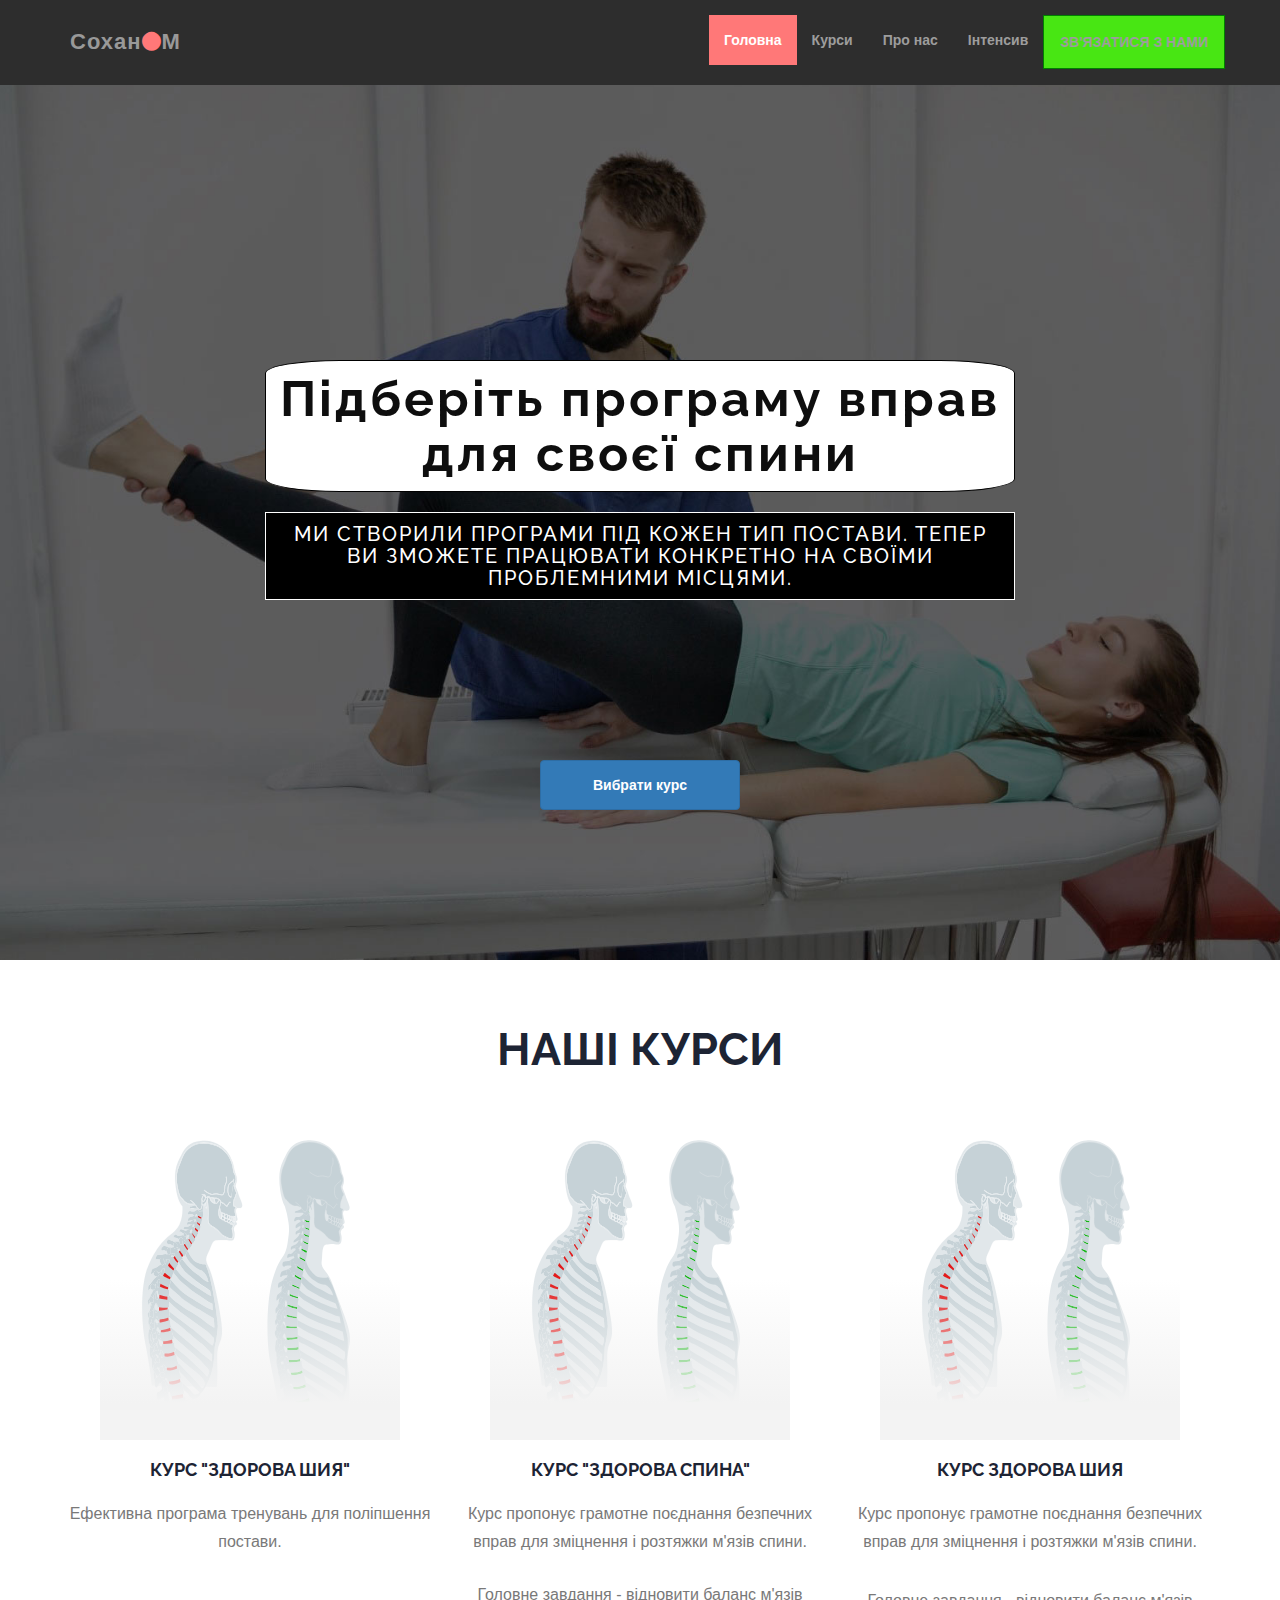
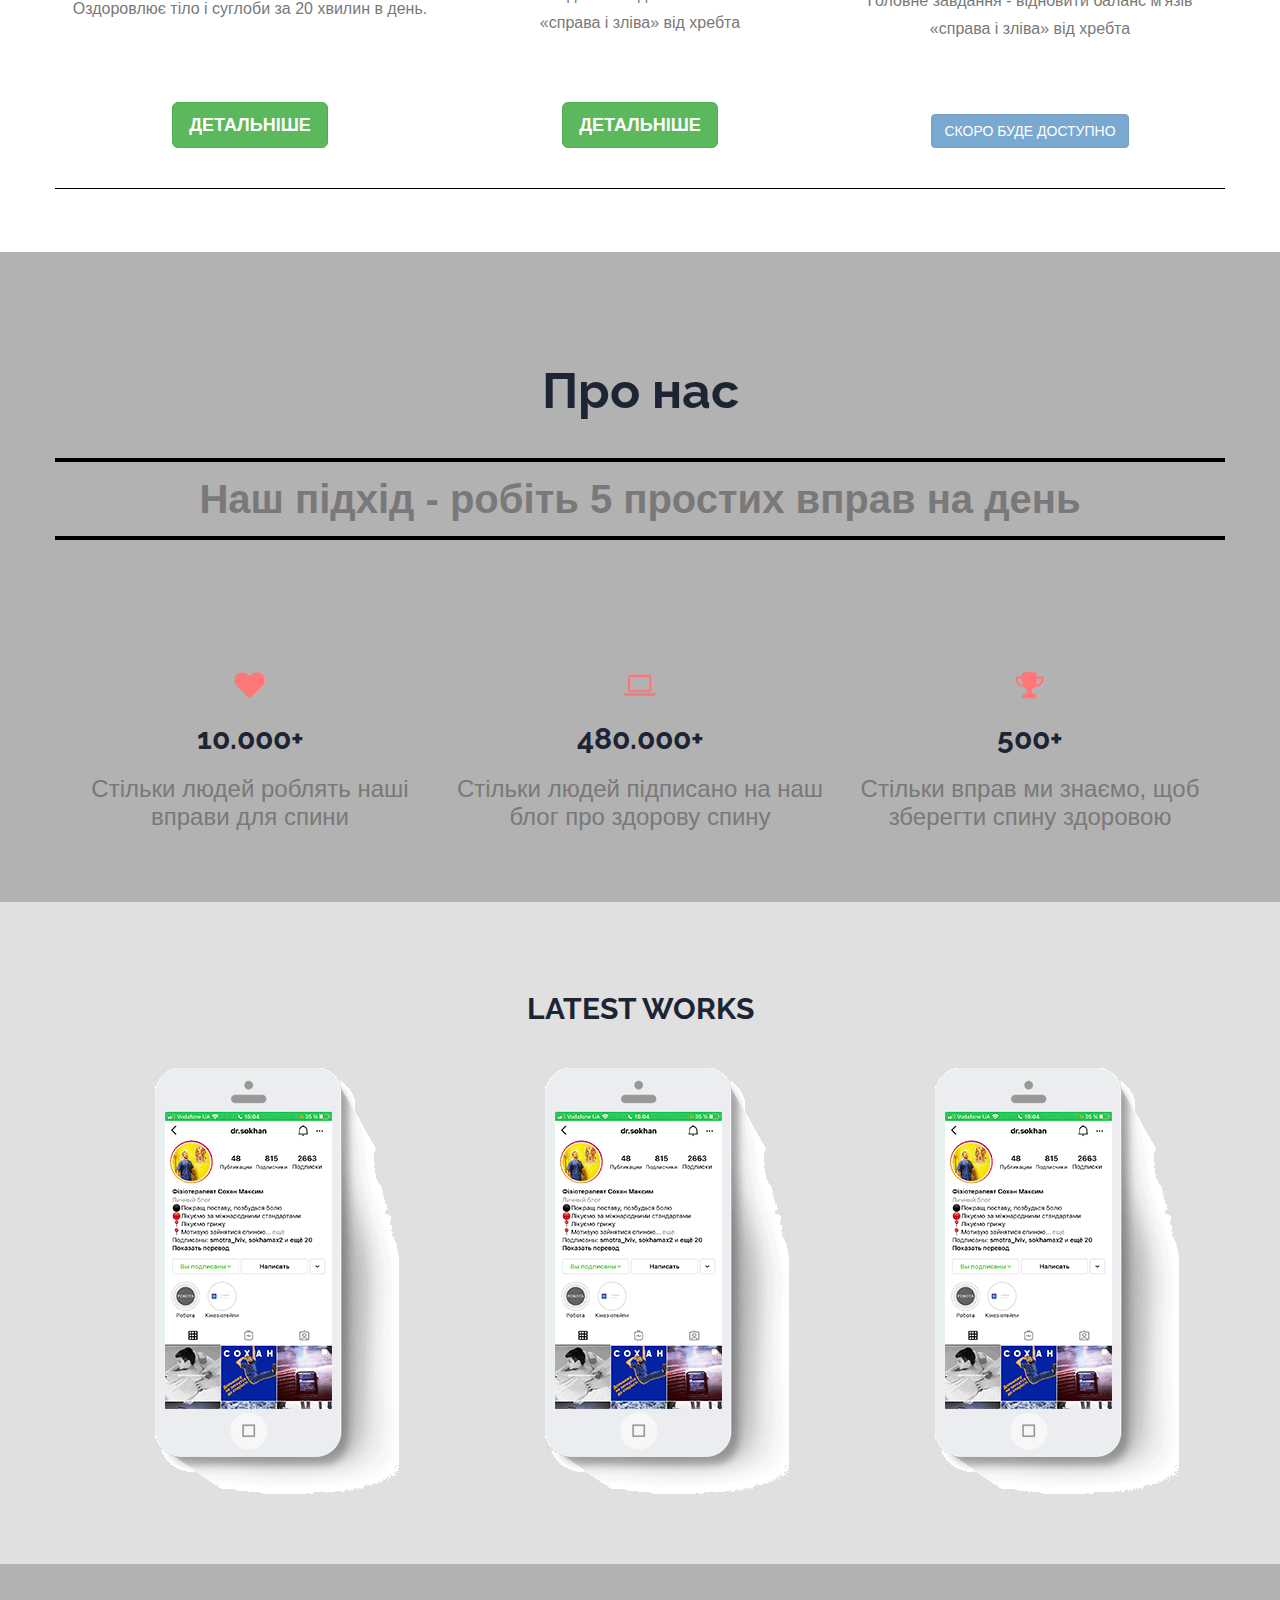
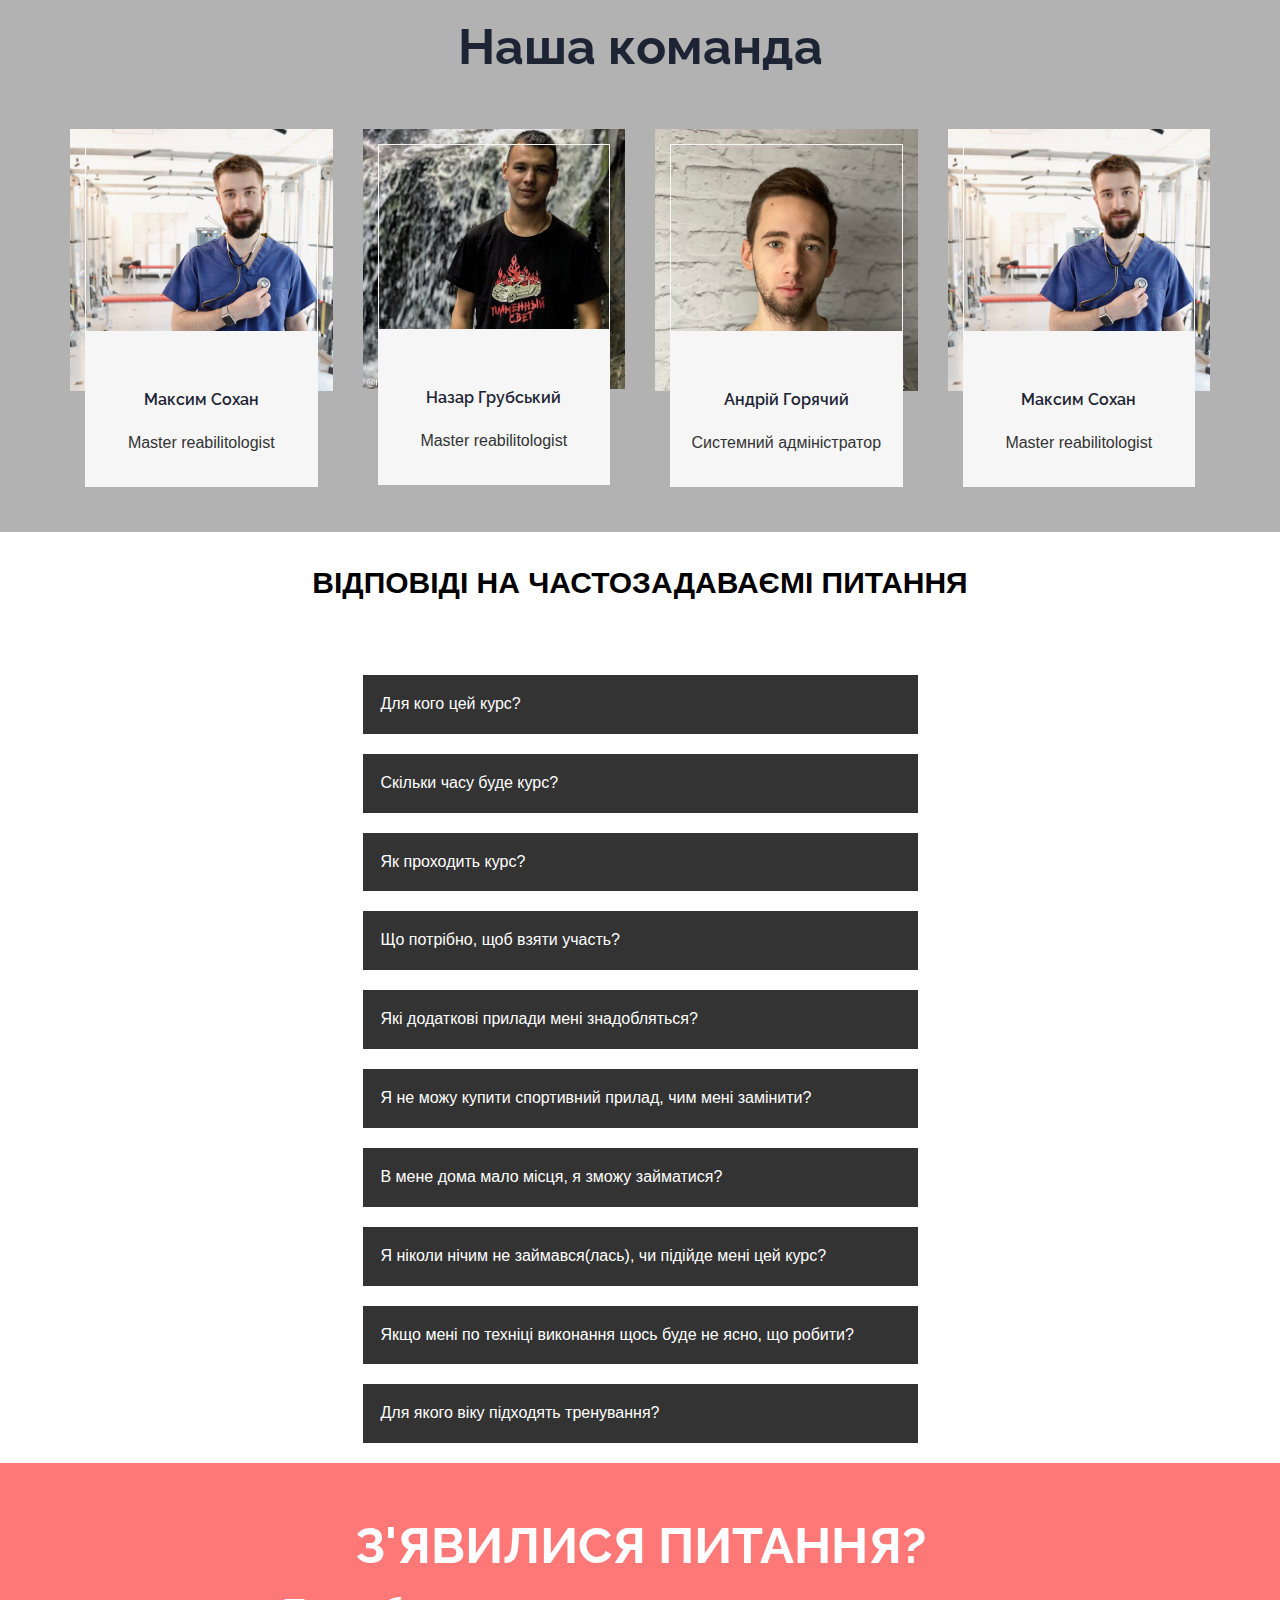
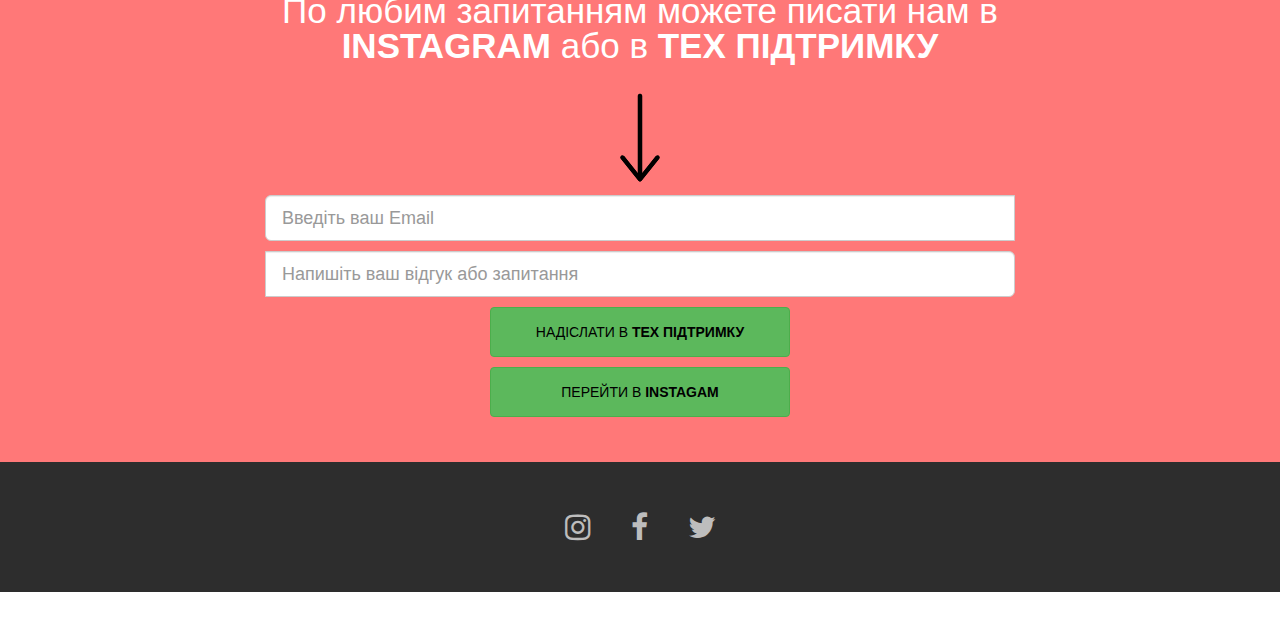
==== commit 2e240433: "fixed call back" ====
--- a/index.html
+++ b/index.html
@@ -60,8 +60,8 @@
           <li><a href="about.html">Про нас</a></li>
           <li><a href="#">Інтенсив</a></li>
           <!-- <li><a href="#r">Тех підтримка</a></li> -->
-          <!-- <li><a data-toggle="modal" data-target="#myModal" href="#myModal"><i class="fa fa-envelope-o"></i></a></li> -->
-          <li class="call_back"><a href="">ЗВ'ЯЗАТИСЯ З НАМИ</a></li>
+          <li class="call_back"><a data-toggle="modal" data-target="#myModal" href="#myModal">ЗВ'ЯЗАТИСЯ З НАМИ</a></li>
+          <!-- <li class="call_back"><a href="">ЗВ'ЯЗАТИСЯ З НАМИ</a></li> -->
         </ul>
       </div>
       <!--/.nav-collapse -->
@@ -314,15 +314,15 @@
               <div class="single_accordion" data-aos="fade-left">
                 <button class="accordion accord-padding">Для кого цей курс?</button>
                 <div class="panel">
-                  <p> <ul class='accordion-ul'>
+                  <p>
+                  <ul class='accordion-ul'>
                     <li>Молоді мами після пологів і носіння дитини на руках</li>
                     <li>Офісні працівники і фрілансери, що ведуть сидячий спосіб життя</li>
                     <li>Любителі подовгу сидіти з телефоном</li>
                     <li>Люди з нестабільною спиною і шиєю, а також поганою поставою</li>
                     <li>Люди, які змушені думати про свою спину</li>
                     <li>Люди, які усвідомлюють важливість профілактики, а не лікування</li>
-                  </ul> <a
-                      href="https://bootstraptema.ru/stuff/snippets_bootstrap/elements/33" target="_blank"></a></p>
+                  </ul> <a href="https://bootstraptema.ru/stuff/snippets_bootstrap/elements/33" target="_blank"></a></p>
                 </div>
               </div>
 
@@ -337,21 +337,25 @@
               <div class="single_accordion">
                 <button class="accordion">Як проходить курс?</button>
                 <div class="panel">
-                  <p>Після оплати ви отримуєте доступ до платформи на вашу пошту. У листі буде вказано ваш персональний логін і пароль в особистий кабінет. В особистому кабінеті у вас буде доступ до курсу. За розкладом вам будуть відкриватися нові уроки і тренування. <a
+                  <p>Після оплати ви отримуєте доступ до платформи на вашу пошту. У листі буде вказано ваш персональний
+                    логін і пароль в особистий кабінет. В особистому кабінеті у вас буде доступ до курсу. За розкладом
+                    вам будуть відкриватися нові уроки і тренування. <a
                       href="https://bootstraptema.ru/stuff/snippets_bootstrap/elements/33" target="_blank"></a></p>
                 </div>
               </div>
               <div class="single_accordion">
                 <button class="accordion">Що потрібно, щоб взяти участь?</button>
                 <div class="panel">
-                  <p>Оплатити участь, отримати на зазначену пошту доступ до платформи. Для занять потрібно будь-який пристрій з інтернетом. Також вам буде потрібно докупити спеціальне обладнання. <a
+                  <p>Оплатити участь, отримати на зазначену пошту доступ до платформи. Для занять потрібно будь-який
+                    пристрій з інтернетом. Також вам буде потрібно докупити спеціальне обладнання. <a
                       href="https://bootstraptema.ru/stuff/snippets_bootstrap/elements/33" target="_blank"></a></p>
                 </div>
               </div>
               <div class="single_accordion">
                 <button class="accordion">Які додаткові прилади мені знадобляться?</button>
                 <div class="panel">
-                  <p>Вам нужно будет самостоятельно докупить: резиновую петлю, фитнес-резинку, фитбол, гантели 1,5-2 кг., миофасциальный ролл, бодибар<a
+                  <p>Вам нужно будет самостоятельно докупить: резиновую петлю, фитнес-резинку, фитбол, гантели 1,5-2
+                    кг., миофасциальный ролл, бодибар<a
                       href="https://bootstraptema.ru/stuff/snippets_bootstrap/elements/33" target="_blank"></a></p>
                 </div>
               </div>
@@ -372,15 +376,19 @@
               <div class="single_accordion">
                 <button class="accordion">Я ніколи нічим не займався(лась), чи підійде мені цей курс?</button>
                 <div class="panel">
-                  <p>Для виконання тренувань не потрібно спеціальної фізичної підготовки. Важливо виконувати всі вправи в комфортному темпі і самопочутті. Якщо є якісь особливості в організмі, необхідно повідомити це нам перед початком курсу. <a
-                      href="https://bootstraptema.ru/stuff/snippets_bootstrap/elements/33" target="_blank"></a></p>
+                  <p>Для виконання тренувань не потрібно спеціальної фізичної підготовки. Важливо виконувати всі вправи
+                    в комфортному темпі і самопочутті. Якщо є якісь особливості в організмі, необхідно повідомити це нам
+                    перед початком курсу. <a href="https://bootstraptema.ru/stuff/snippets_bootstrap/elements/33"
+                      target="_blank"></a></p>
                 </div>
               </div>
               <div class="single_accordion ">
-                <button class="accordion accord-padding">Якщо мені по техніці виконання щось буде не ясно, що робити?</button>
-                <div class="panel">
-                  <p>Так звісно! У нас буде закритий чат підтримки, на зв'язку з учасниками кожен день будуть куратори і автори курсу. <a
-                      href="https://bootstraptema.ru/stuff/snippets_bootstrap/elements/33" target="_blank"></a></p>
+                <button class="accordion accord-padding">Якщо мені по техніці виконання щось буде не ясно, що
+                  робити?</button>
+                <div class="panel">
+                  <p>Так звісно! У нас буде закритий чат підтримки, на зв'язку з учасниками кожен день будуть куратори і
+                    автори курсу. <a href="https://bootstraptema.ru/stuff/snippets_bootstrap/elements/33"
+                      target="_blank"></a></p>
                 </div>
               </div>
               <div class="single_accordion">
@@ -390,7 +398,7 @@
                       href="https://bootstraptema.ru/stuff/snippets_bootstrap/elements/33" target="_blank"></a></p>
                 </div>
               </div>
-             
+
             </div>
 
           </div><!-- /.col-md-6 col-md-offset-3 -->
@@ -433,7 +441,7 @@
 
       </div>
 
-      
+
 
       <!--FOOTER -->
       <div id="f">
@@ -450,122 +458,57 @@
       <!-- Footer -->
 
       <!-- MODAL FOR CONTACT -->
-      <!-- Modal -->
-      <!-- <div class="modal fade" id="myModal" tabindex="-1" role="dialog" aria-labelledby="myModalLabel" aria-hidden="true">
-    <div class="modal-dialog">
-      <div class="modal-content">
-        <div class="modal-header">
-          <button type="button" class="close" data-dismiss="modal" aria-hidden="true">&times;</button>
-          <h4 class="modal-title text-center" id="myModalLabel">CONTACT US</h4>
-        </div>
-        <div class="modal-body">
-          <div class="row centered">
-            <p>We are available 24/7, so don't hesitate to contact us.</p>
-            <p>
-              Грінченка, 10<br /> Львів, Україна.<br /> +380 66 847 8036<br /> andriy.goryachiy16@gmail.com
-            </p>
-
-
-            <form role="form" id="contactForm" class="contact-form" data-toggle="validator" class="shake">
-              <div class="form-group">
-                <div class="controls">
-                  <input type="text" id="name" class="form-control" placeholder="Name" required data-error="Please enter your name">
-                  <div class="help-block with-errors"></div>
-                </div>
-              </div>
-              <div class="form-group">
-                <div class="controls">
-                  <input type="email" class="email form-control" id="email" placeholder="Email" required data-error="Please enter your email">
-                  <div class="help-block with-errors"></div>
-                </div>
-              </div>
-              <div class="form-group">
-                <div class="controls">
-                  <input type="text" id="msg_subject" class="form-control" placeholder="Subject" required data-error="Please enter your message subject">
-                  <div class="help-block with-errors"></div>
-                </div>
-              </div>
-              <div class="form-group">
-                <div class="controls">
-                  <textarea id="message" rows="7" placeholder="Massage" class="form-control" required data-error="Write your message"></textarea>
-                  <div class="help-block with-errors"></div>
-                </div>  
-              </div>
-            
-              <button type="submit" id="submit" class="btn btn-effect"><i class="fa fa-check"></i> Send Message</button>
-              <div id="msgSubmit" class="h3 text-center hidden"></div> 
-              <div class="clearfix"></div>   
-            
-            </form>      -->
-
-      <!-- <form id="form" class="contact-form php-mail-form" role="form" action="contactform/contactform.php" method="POST">
-
-              <div class="form-group">
-                <label for="contact-name">Your Name</label>
-                <input type="name" name="name" class="form-control" id="contact-name" placeholder="Your Name"
-                  data-rule="minlen:4" data-msg="Please enter at least 4 chars">
-                <div class="validate"></div>
-              </div>
-              <div class="form-group">
-                <label for="contact-email">Your Email</label>
-                <input type="email" name="email" class="form-control" id="contact-email" placeholder="Your Email"
-                  data-rule="email" data-msg="Please enter a valid email">
-                <div class="validate"></div>
-              </div>
-              <div class="form-group">
-                <label for="contact-subject">Subject</label>
-                <input type="text" name="subject" class="form-control" id="contact-subject" placeholder="Subject"
-                  data-rule="minlen:4" data-msg="Please enter at least 8 chars of subject">
-                <div class="validate"></div>
-              </div>
-
-              <div class="form-group">
-                <label for="contact-message">Your Message</label>
-                <textarea class="form-control" name="message" id="contact-message" placeholder="Your Message" rows="5"
-                  data-rule="required" data-msg="Please write something for us"></textarea>
-                <div class="validate"></div>
-              </div>
-
-              <div class="loading"></div>
-              <div class="error-message"></div>
-              <div class="sent-message">Your message has been sent. Thank you!</div>
-
-              <div class="form-send">
-                <button type="submit" class="btn btn-large">Send Message</button>
-              </div>
-
-            </form> -->
-    </div>
-  </div>
-  </div>
-  <!-- /.modal-content -->
-  </div>
-  <!-- /.modal-dialog -->
-  </div>
-  <!-- /.modal -->
-
-  <div id="copyrights">
-    <div class="container">
-
-      <div class="credits">
-
-        Created with Sokhan template by <a href="https://www.instagram.com/vgoryacho/">VGORYACHO</a>
-      </div>
-    </div>
-  </div>
-
-  <!-- JavaScript Libraries -->
-
-  <script src="lib/jquery/jquery.min.js"></script>
-  <script src="lib/bootstrap/js/bootstrap.min.js"></script>
-  <script src="lib/php-mail-form/validate.js"></script>
-  <script src="lib/chart/chart.js"></script>
-
-  <!-- Template Main Javascript File -->
-  <!-- <script src="https://unpkg.com/aos@2.3.1/dist/aos.js"></script> -->
-  <script src="js/main.js"></script>
-  <script src="js/sendInstagram.js"></script>
-  <script src="js/accordion.js"></script>
+
+      <div class="modal fade" id="myModal" tabindex="-1" role="dialog" aria-labelledby="myModalLabel"
+        aria-hidden="true">
+        <div class="modal-dialog">
+          <div class="modal-content">
+            <div class="modal-header">
+              <button type="button" class="close" data-dismiss="modal" aria-hidden="true">&times;</button>
+              <h4 class="modal-title text-center" id="myModalLabel">CONTACT US</h4>
+            </div>
+            <div class="modal-body">
+              <div class="row centered">
+                <p>We are available 24/7, so don't hesitate to contact us.</p>
+                <p>
+                  Грінченка, 10<br /> Львів, Україна.<br /> +380 66 847 8036<br /> andriy.goryachiy16@gmail.com
+                </p>
+                <div class="group-btn">
+                  <div class="btn btn-success"><a href="https://www.instagram.com/dr.sokhan/">INSTAGRAM</a></div>
+                  <div class="btn btn-success">FECEBOOK</div>
+                  <div class="btn btn-success">GMAIL</div>
+                </div>
+
+
+
+
+
+
+              </div>
+            </div>
+          </div>
+
+        </div>
+
+      </div>
+
+
+
+
+
+      <!-- JavaScript Libraries -->
+
+      <script src="lib/jquery/jquery.min.js"></script>
+      <script src="lib/bootstrap/js/bootstrap.min.js"></script>
+      <script src="lib/php-mail-form/validate.js"></script>
+      <script src="lib/chart/chart.js"></script>
+
+      <!-- Template Main Javascript File -->
+      <!-- <script src="https://unpkg.com/aos@2.3.1/dist/aos.js"></script> -->
+      <script src="js/main.js"></script>
+      <script src="js/sendInstagram.js"></script>
+      <script src="js/accordion.js"></script>
+
 
 </body>
 
--- a/css/style.css
+++ b/css/style.css
@@ -335,6 +335,16 @@
   font-size: 22px;
   letter-spacing: 1px;
 }
+
+.group-btn .btn{
+display: block;
+margin: 20px;
+height: 50px;
+font-size: 25px;
+font-weight: bold;
+}
+
+
 
 
 .call_back{
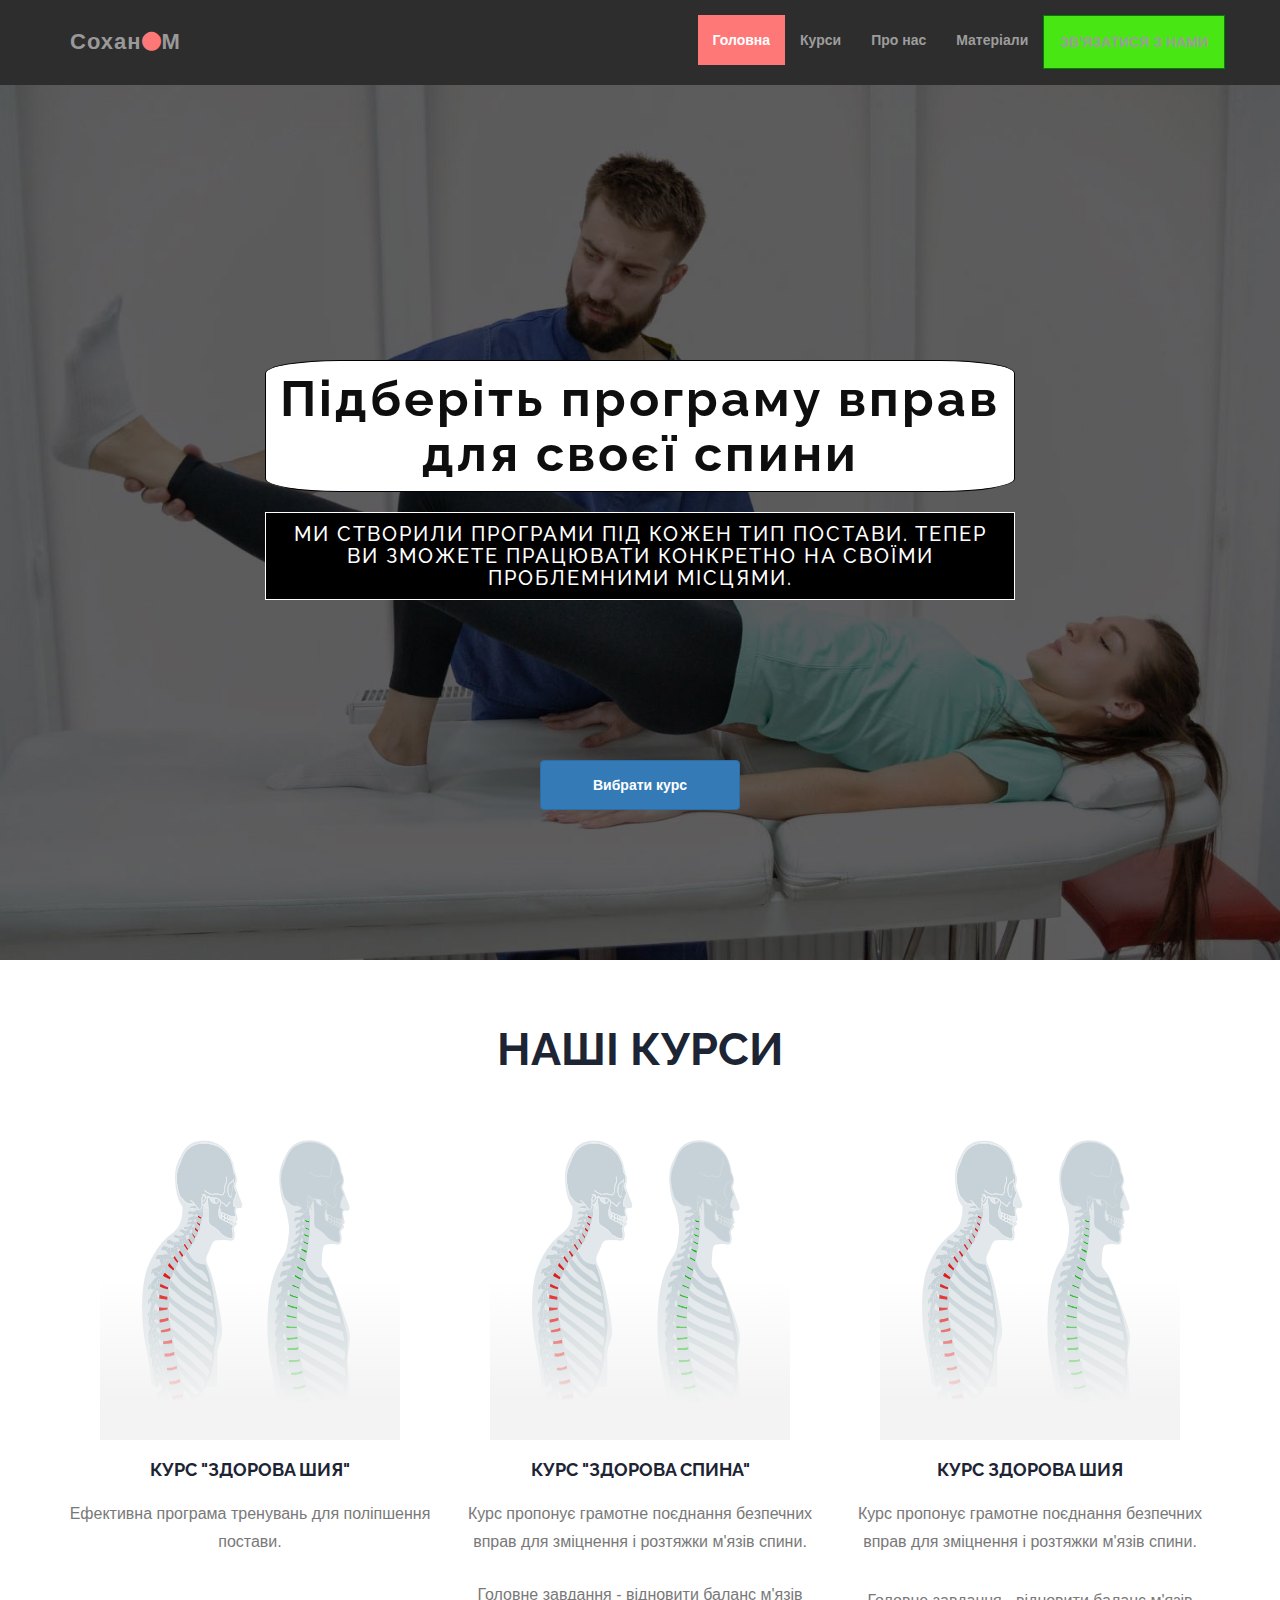
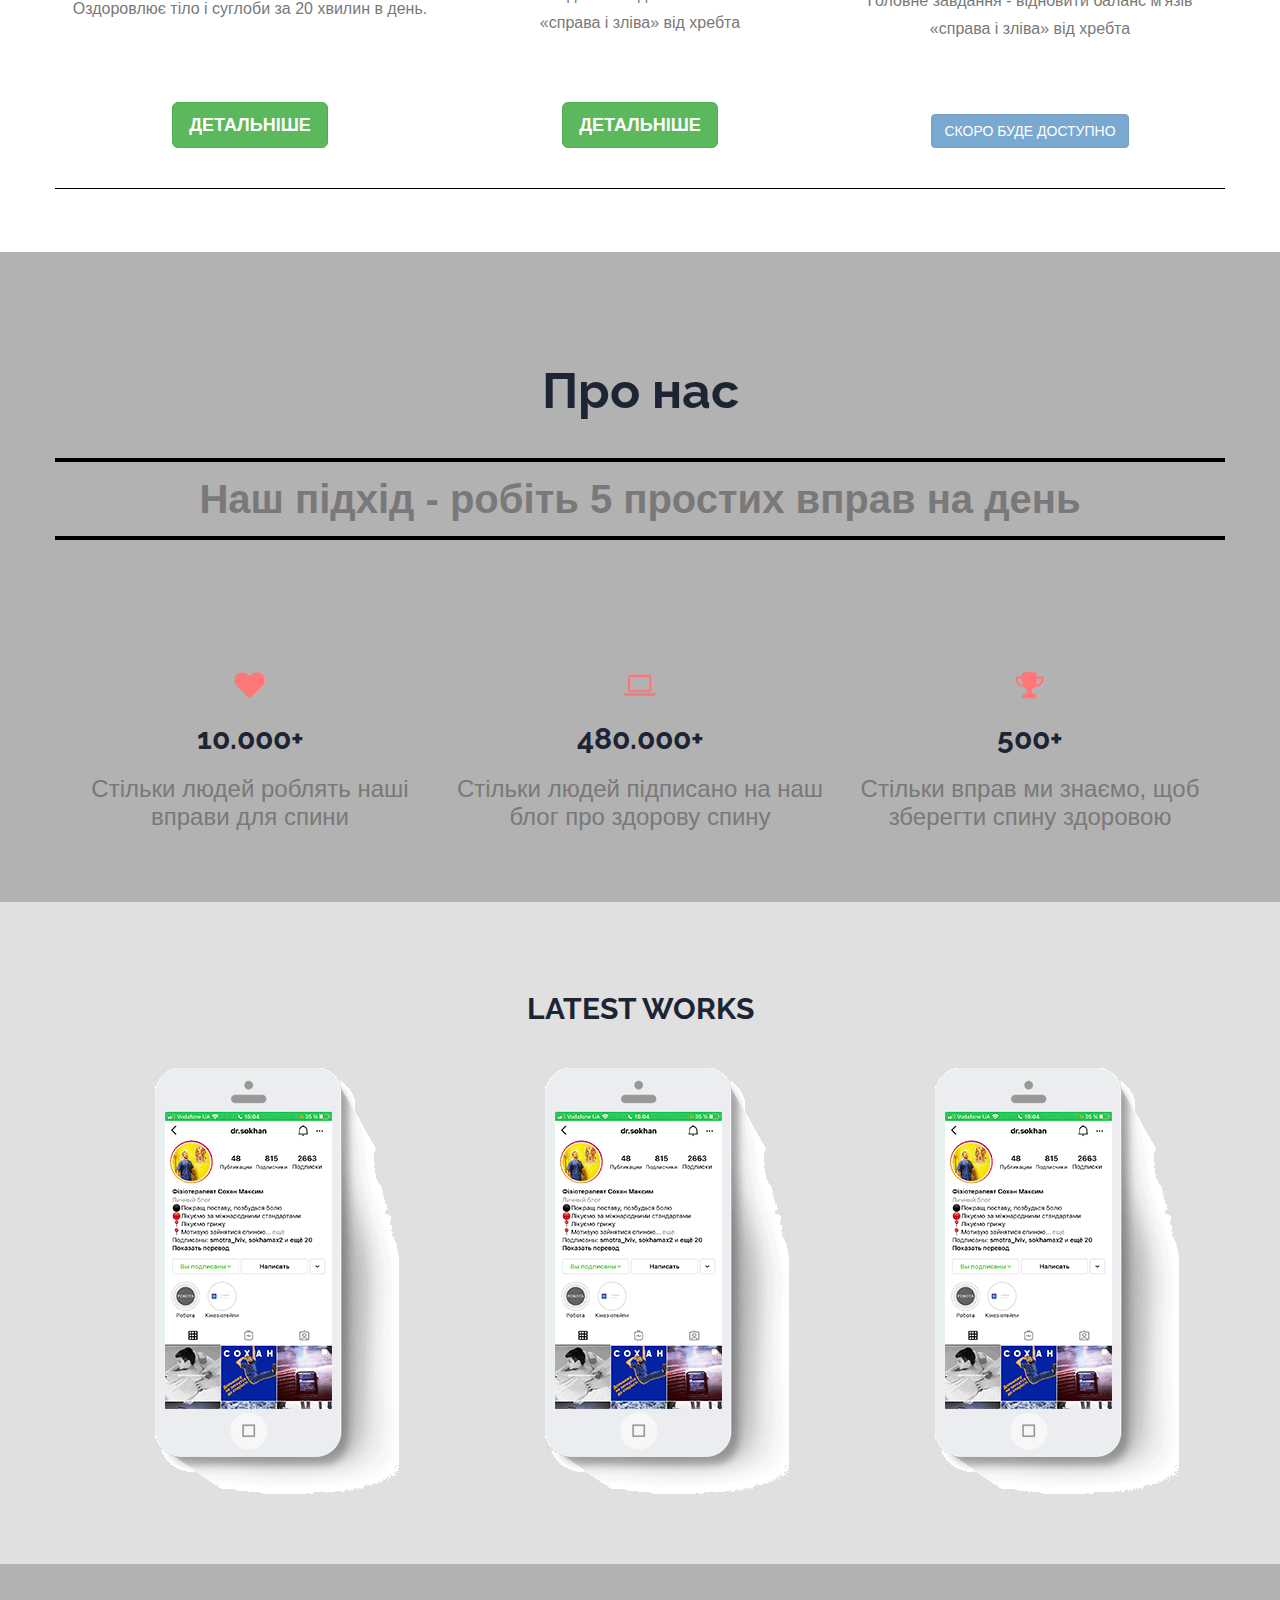
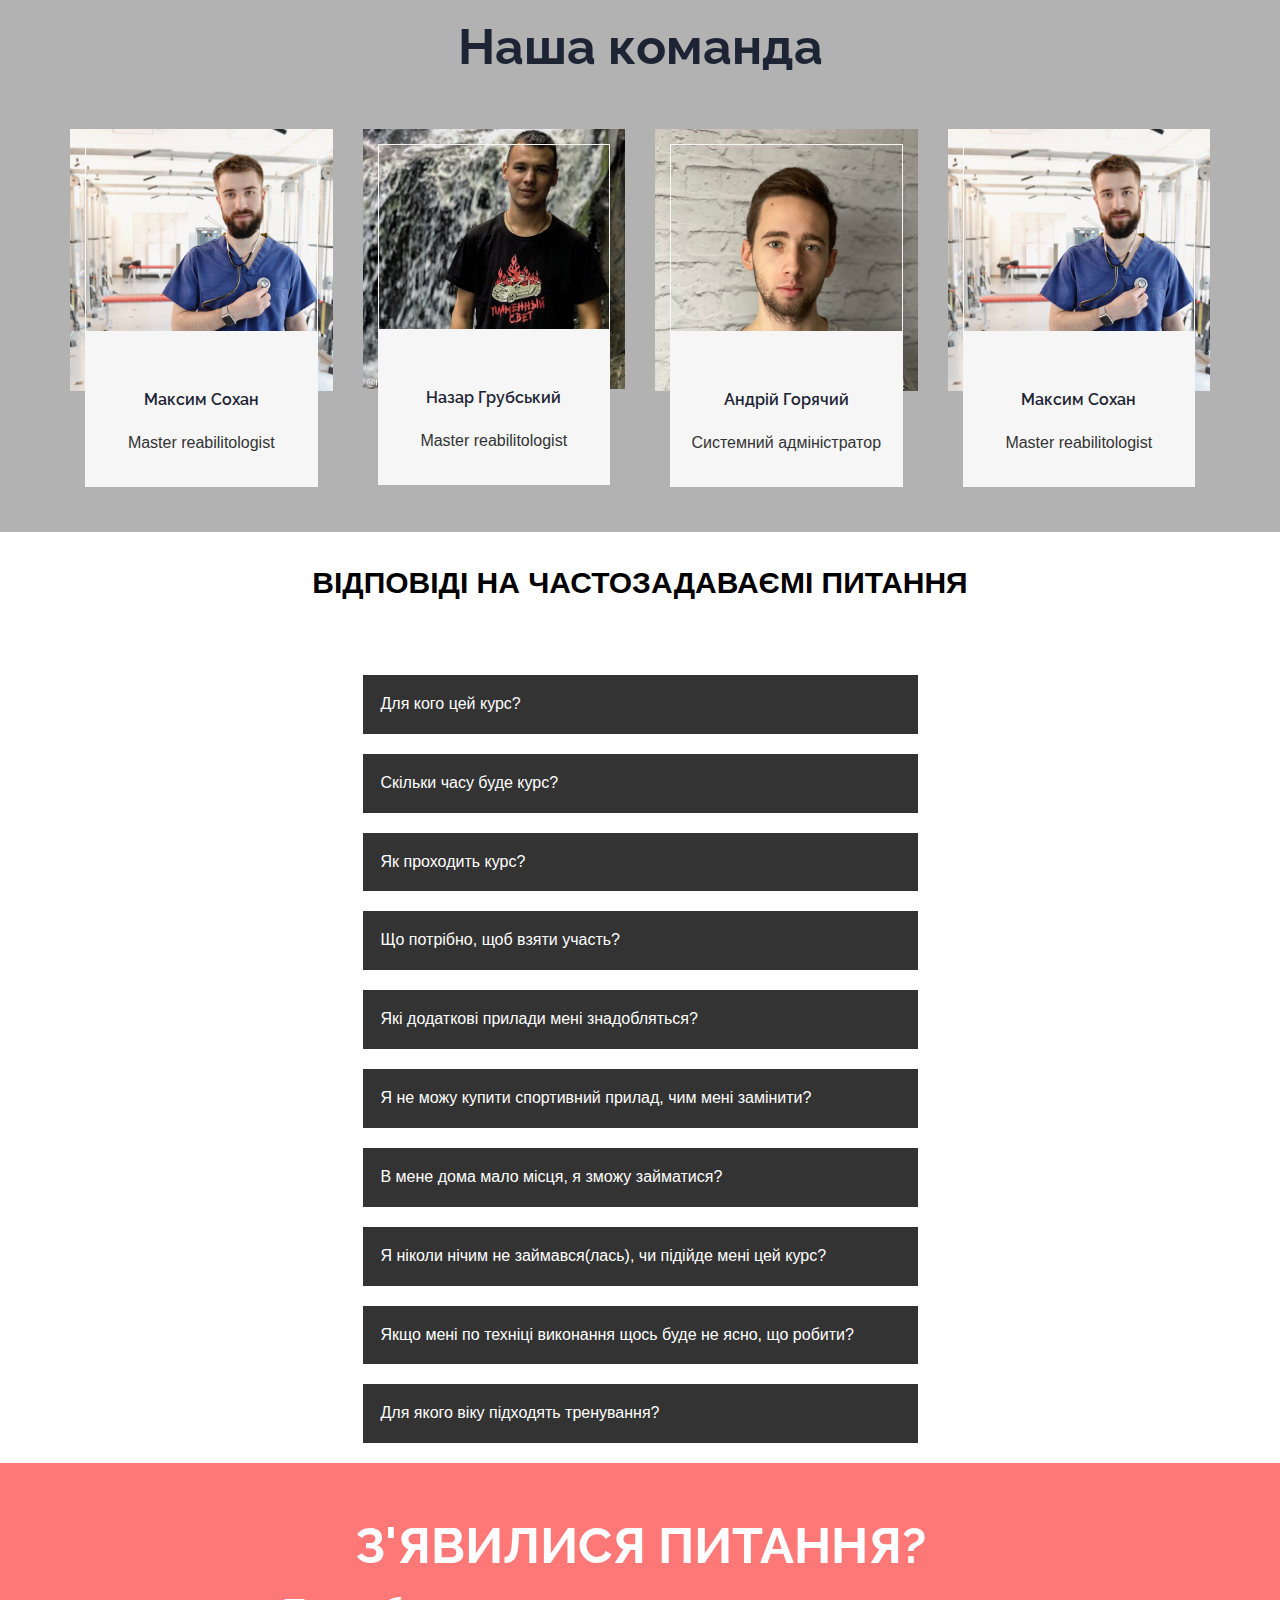
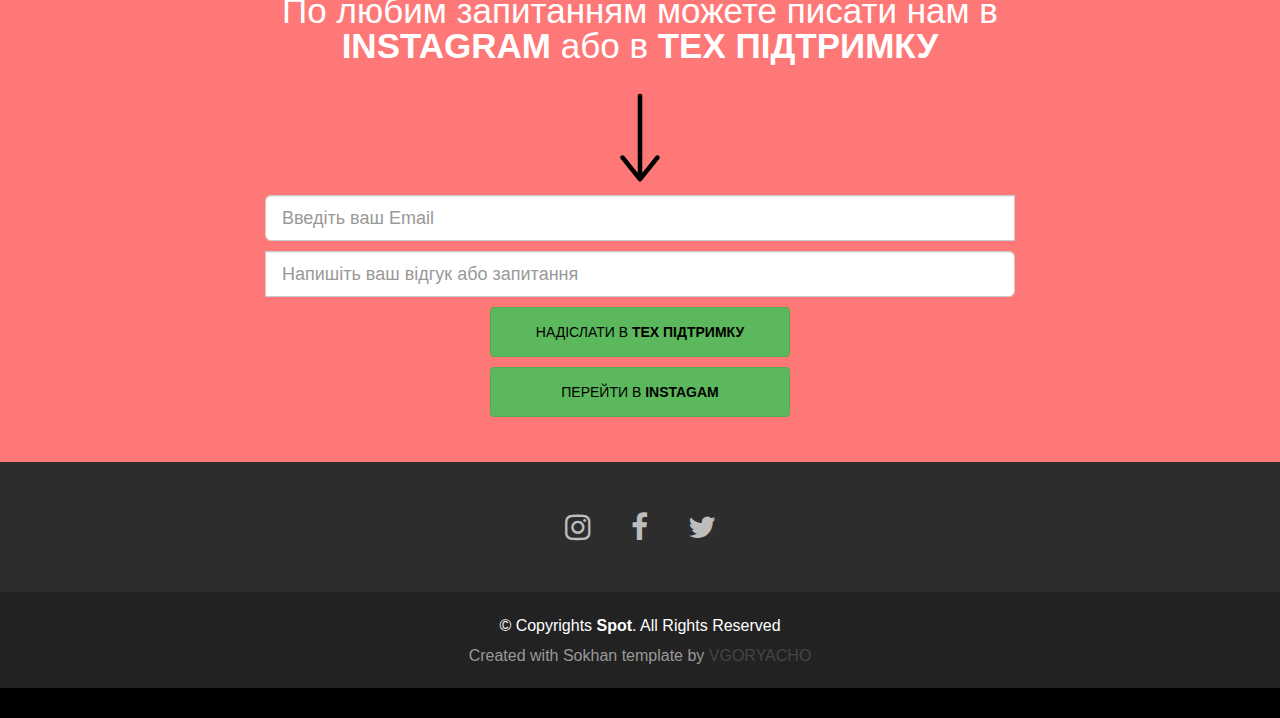
==== commit 530c84f8: "add material page" ====
--- a/index.html
+++ b/index.html
@@ -51,14 +51,14 @@
           <span class="icon-bar"></span>
           <span class="icon-bar"></span>
         </button>
-        <a class="navbar-brand" href="index.html">Сохан<i class="fa fa-circle"></i>М</a>
+        <a class="navbar-brand" href="#headerwrap">Сохан<i class="fa fa-circle"></i>М</a>
       </div>
       <div class="navbar-collapse collapse">
         <ul class="nav navbar-nav navbar-right">
           <li class="active"><a href="index.html">Головна</a></li>
           <li><a href="services.html">Курси</a></li>
           <li><a href="about.html">Про нас</a></li>
-          <li><a href="#">Інтенсив</a></li>
+          <li><a href="material.html">Матеріали</a></li>
           <!-- <li><a href="#r">Тех підтримка</a></li> -->
           <li class="call_back"><a data-toggle="modal" data-target="#myModal" href="#myModal">ЗВ'ЯЗАТИСЯ З НАМИ</a></li>
           <!-- <li class="call_back"><a href="">ЗВ'ЯЗАТИСЯ З НАМИ</a></li> -->
@@ -476,25 +476,34 @@
                 <div class="group-btn">
                   <div class="btn btn-success"><a href="https://www.instagram.com/dr.sokhan/">INSTAGRAM</a></div>
                   <div class="btn btn-success">FECEBOOK</div>
-                  <div class="btn btn-success">GMAIL</div>
-                </div>
-
-
-
-
-
-
-              </div>
-            </div>
-          </div>
-
-        </div>
-
-      </div>
-
-
-
-
+                  <div class="btn btn-success"><a href="mailto:andriy.goryachiy16@gmail.com"> GMAIL</a></div>
+                </div>
+
+
+
+
+
+
+              </div>
+            </div>
+          </div>
+
+        </div>
+
+      </div>
+
+
+
+      <div id="copyrights">
+        <div class="container">
+          <p>
+            &copy; Copyrights <strong>Spot</strong>. All Rights Reserved
+          </p>
+          <div class="credits">
+            Created with Sokhan template by <a href="https://www.instagram.com/vgoryacho/">VGORYACHO</a>
+          </div>
+        </div>
+      </div>
 
       <!-- JavaScript Libraries -->
 
--- a/css/style.css
+++ b/css/style.css
@@ -3,6 +3,10 @@
   margin: 0;
   box-sizing: border-box;
 } */
+
+html{
+  background: #000;
+}
 
 body {
   background-color: #f2f2f2;
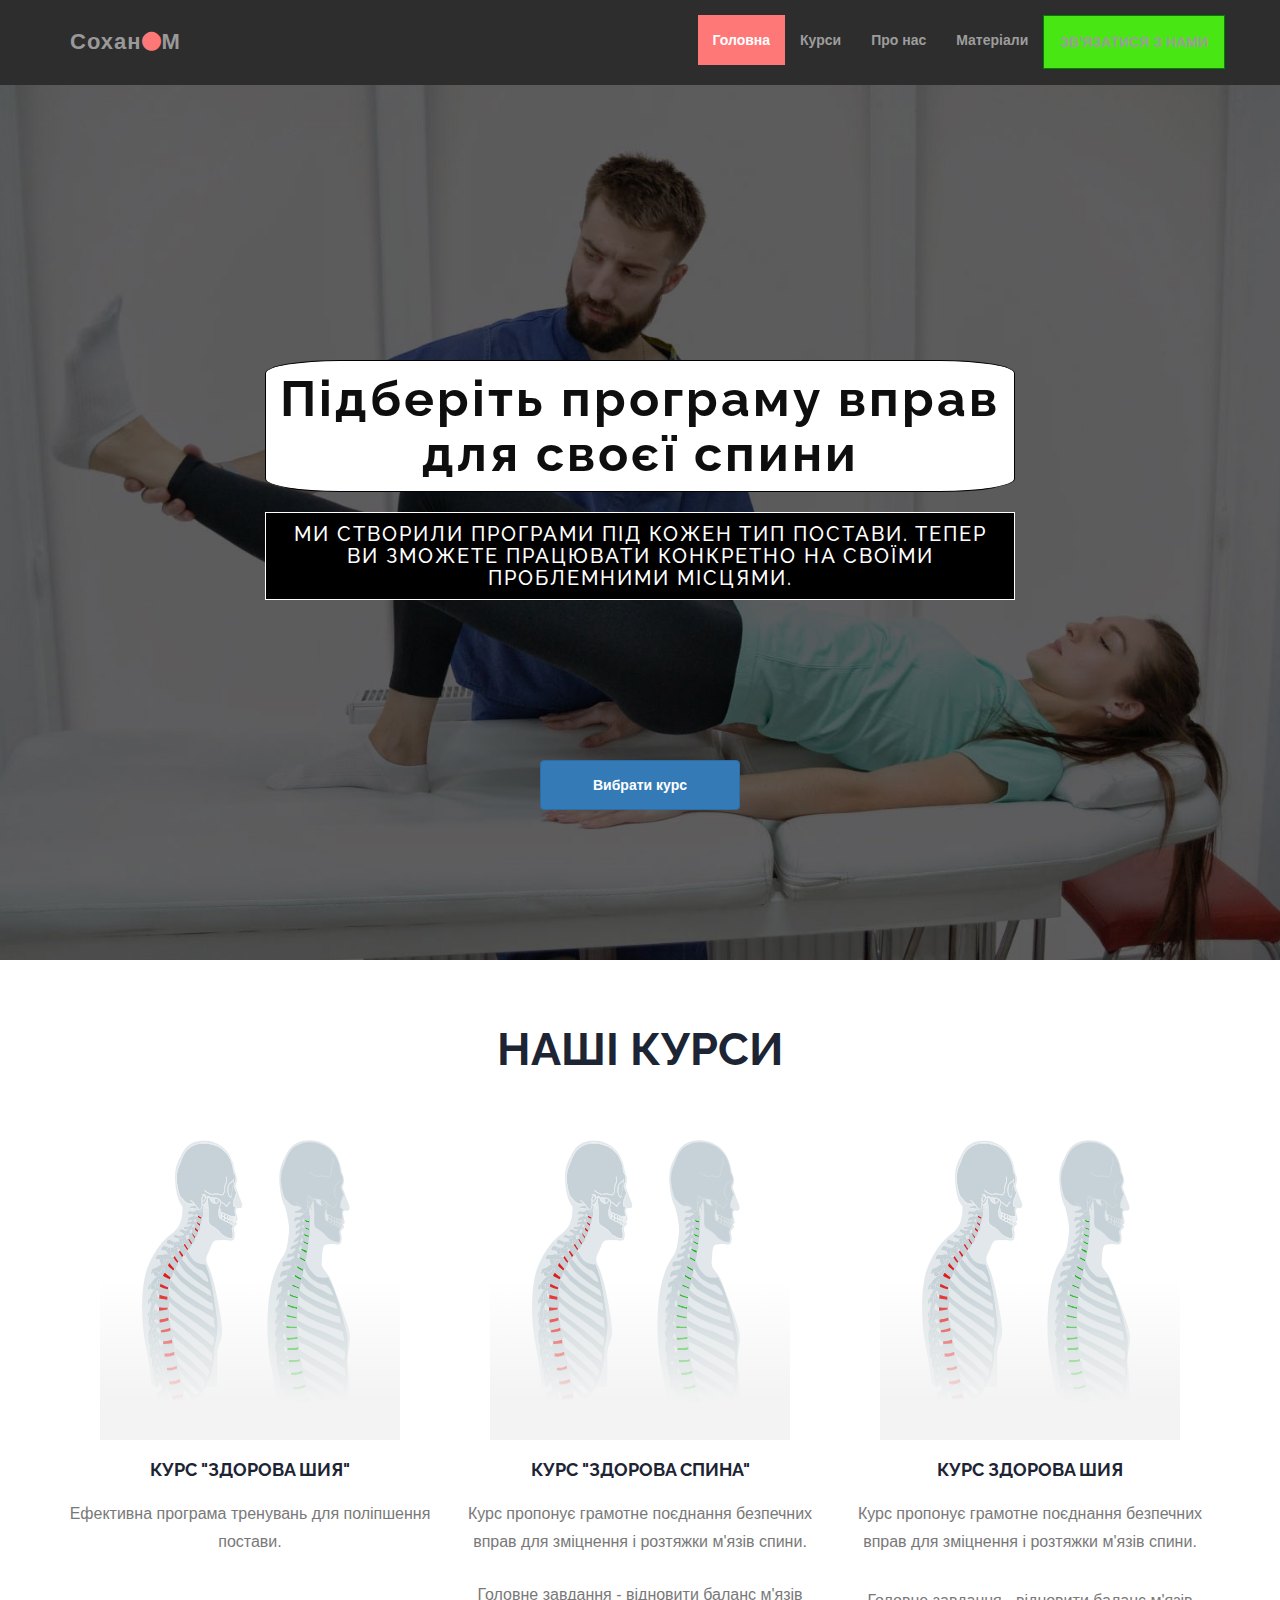
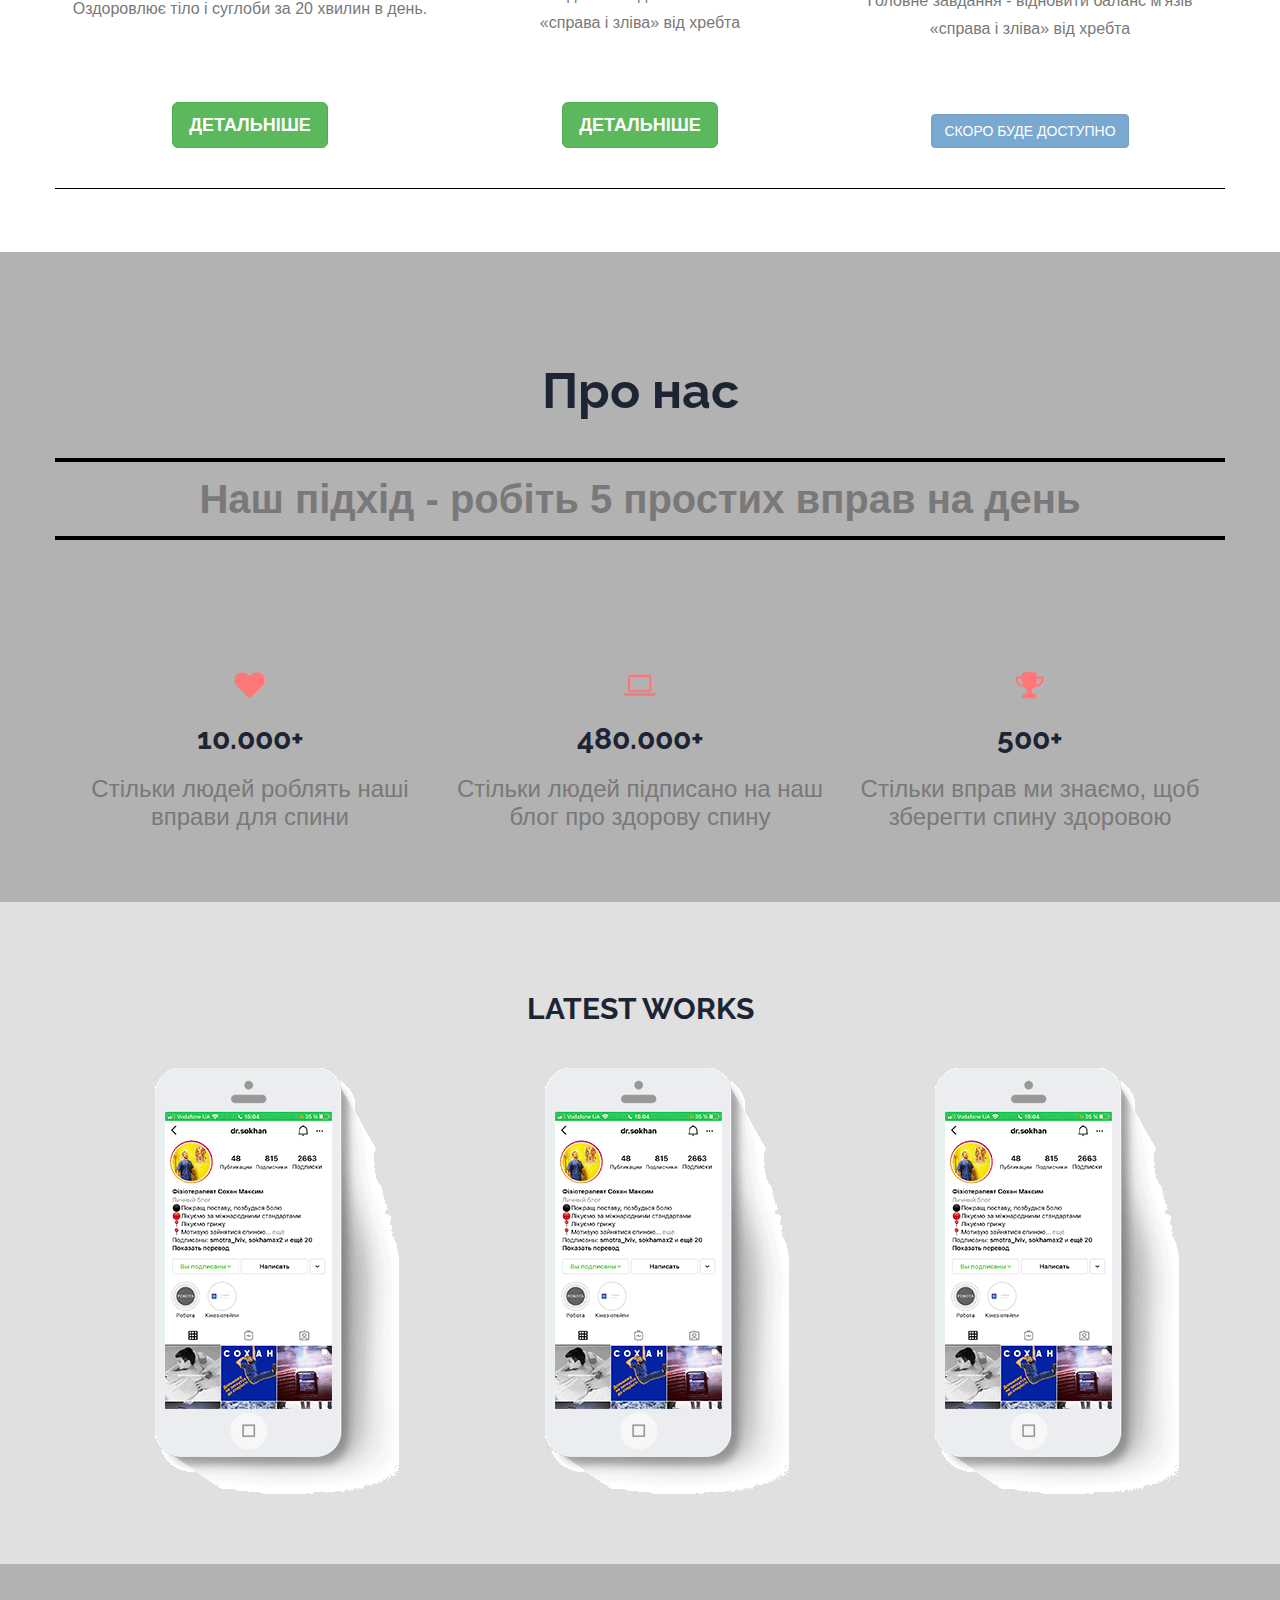
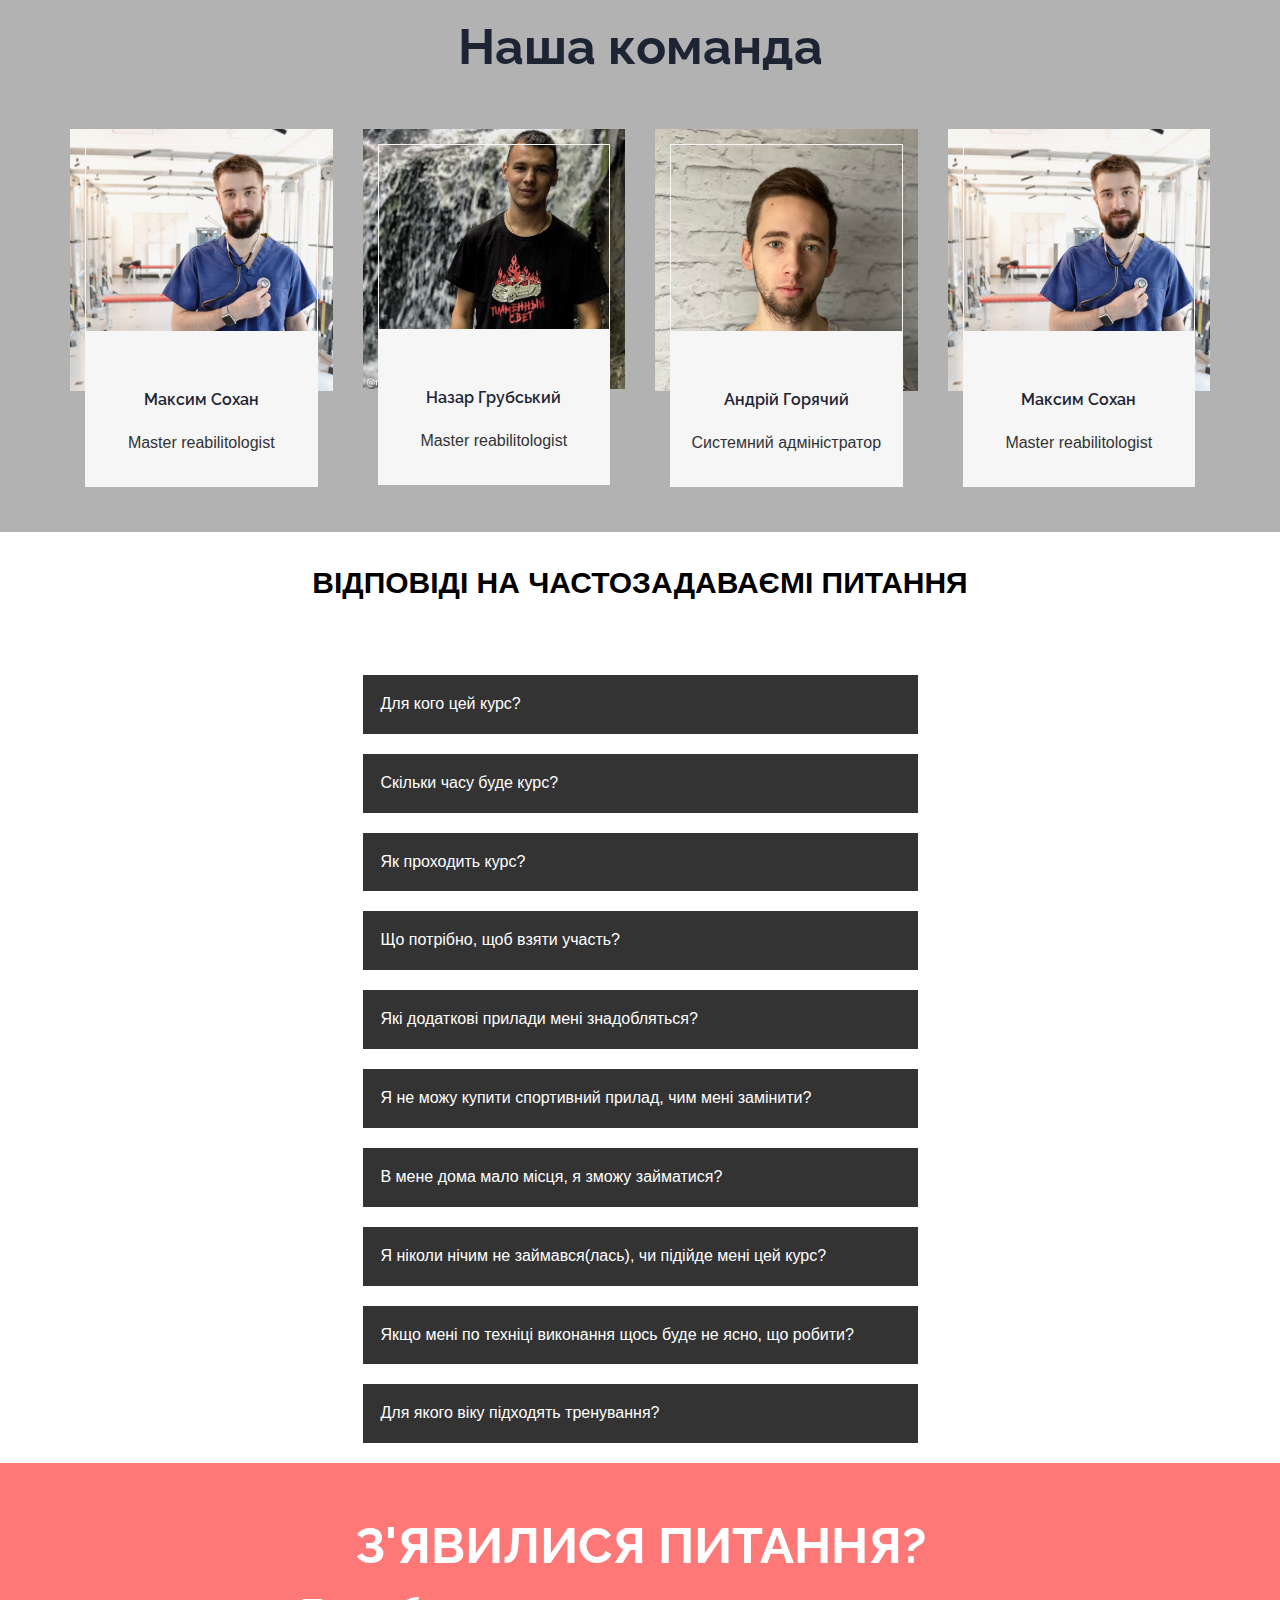
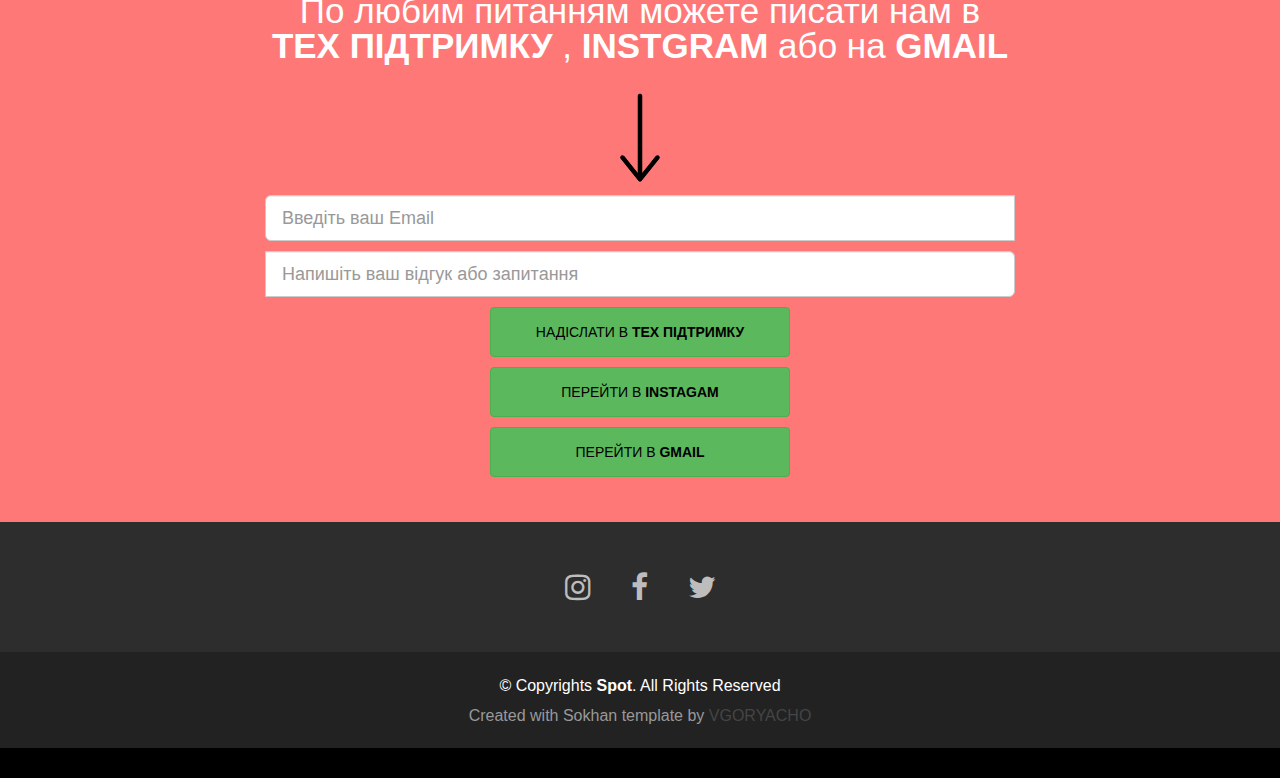
==== commit cceb14bf: "add s block in about" ====
--- a/index.html
+++ b/index.html
@@ -412,7 +412,7 @@
           <div class="row centered">
             <div class="col-lg-8 col-lg-offset-2">
               <h4>З'ЯВИЛИСЯ ПИТАННЯ?</h4>
-              <p>По любим запитанням можете писати нам в <strong>INSTAGRAM</strong> або в <strong>ТЕХ ПІДТРИМКУ</strong>
+              <p>По любим питанням можете писати нам в <strong>ТЕХ ПІДТРИМКУ</strong> , <strong>INSTGRAM</strong> або на <strong>GMAIL</strong> 
               </p>
               <svg class="t580__arrow-icon_mobile" style="fill:#000000;" xmlns="http://www.w3.org/2000/svg"
                 viewBox="0 0 35 70">
@@ -429,11 +429,13 @@
                 <input id='addMessage' type="text" class="form-control" aria-label="Sizing example input"
                   aria-describedby="inputGroup-sizing-lg" placeholder="Напишіть ваш відгук або запитання">
               </div>
+             
               <button type='submit' id='sendMessage' class="btn-sub btn btn-success">НАДІСЛАТИ В <strong>ТЕХ
                   ПІДТРИМКУ</strong></button>
               <a href="https://www.instagram.com/dr.sokhan/"><button type='submit'
                   class="btn-sub btn btn-success">ПЕРЕЙТИ В <strong>INSTAGAM</strong></button></a>
-
+                  <a href="https://www.instagram.com/dr.sokhan/"><button type='submit'
+                    class="btn-sub btn btn-success">ПЕРЕЙТИ В <strong>GMAIL</strong></button></a>
             </div>
           </div>
 
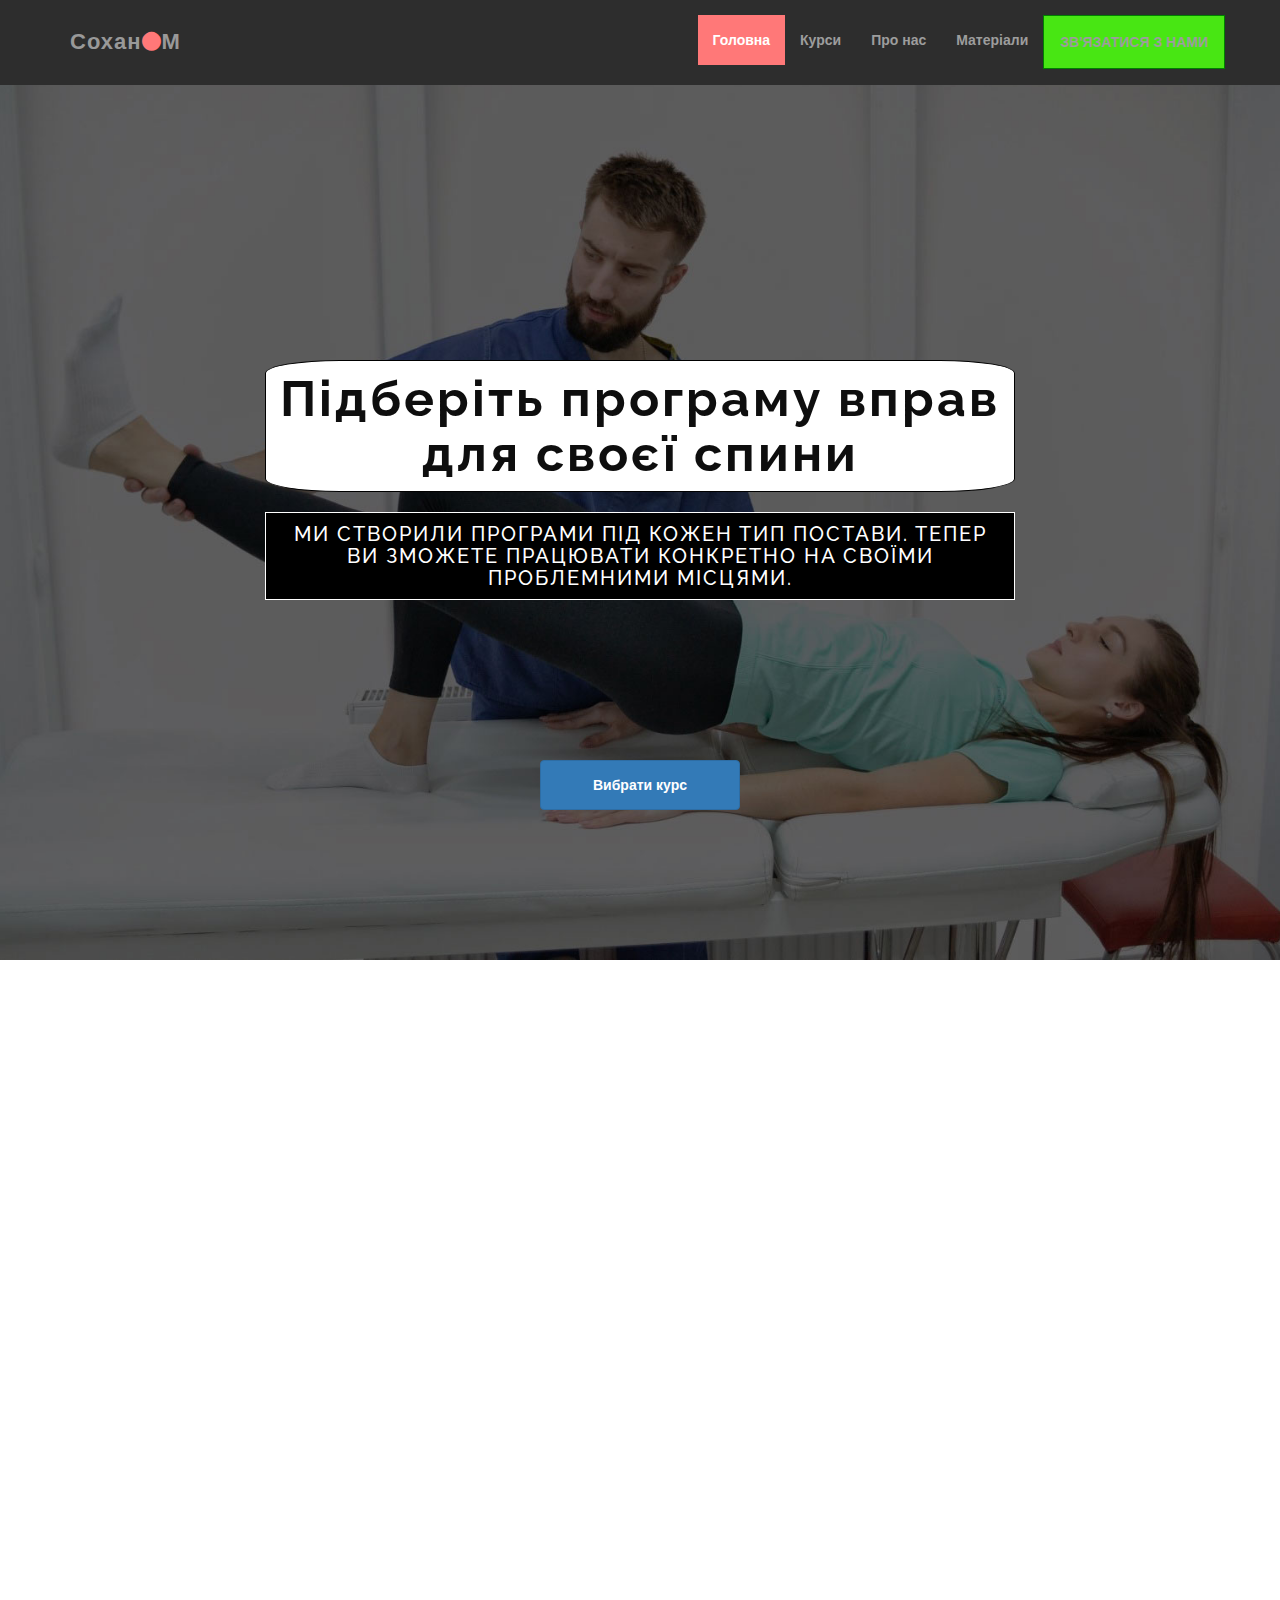
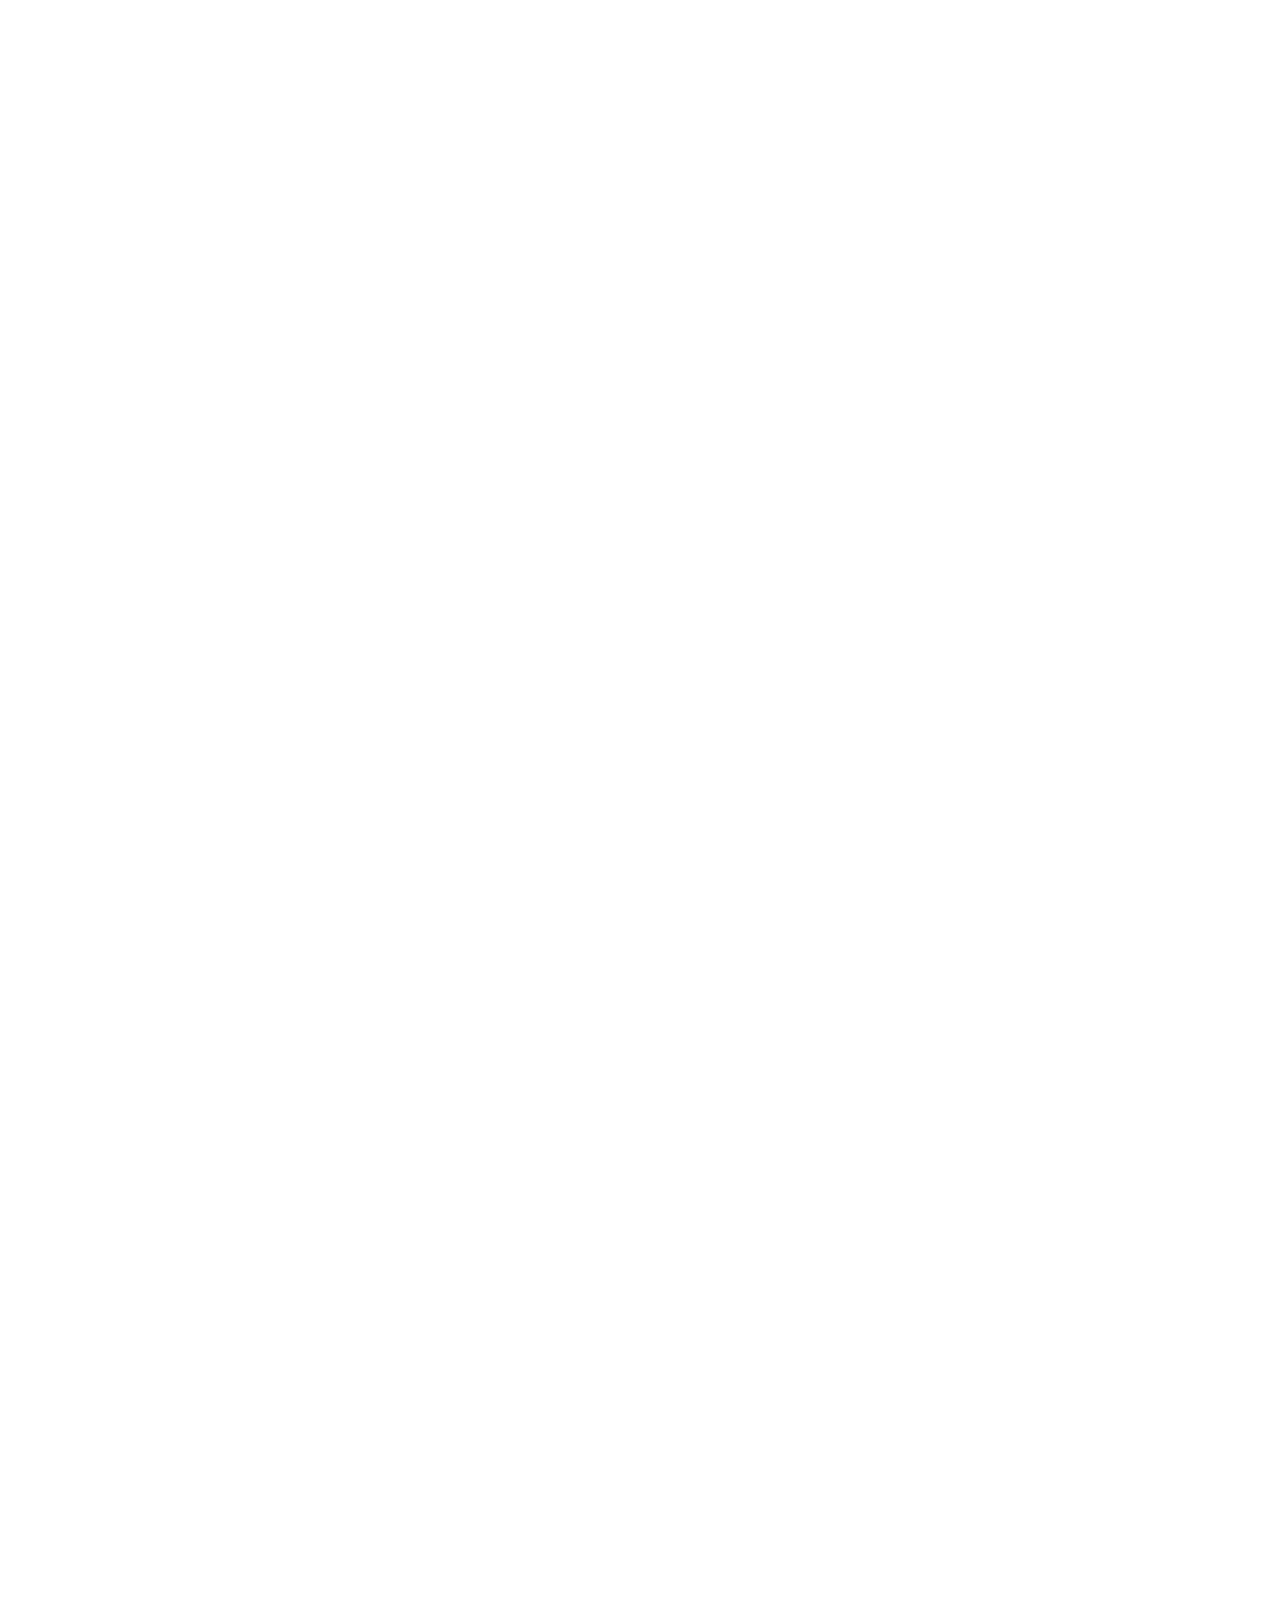
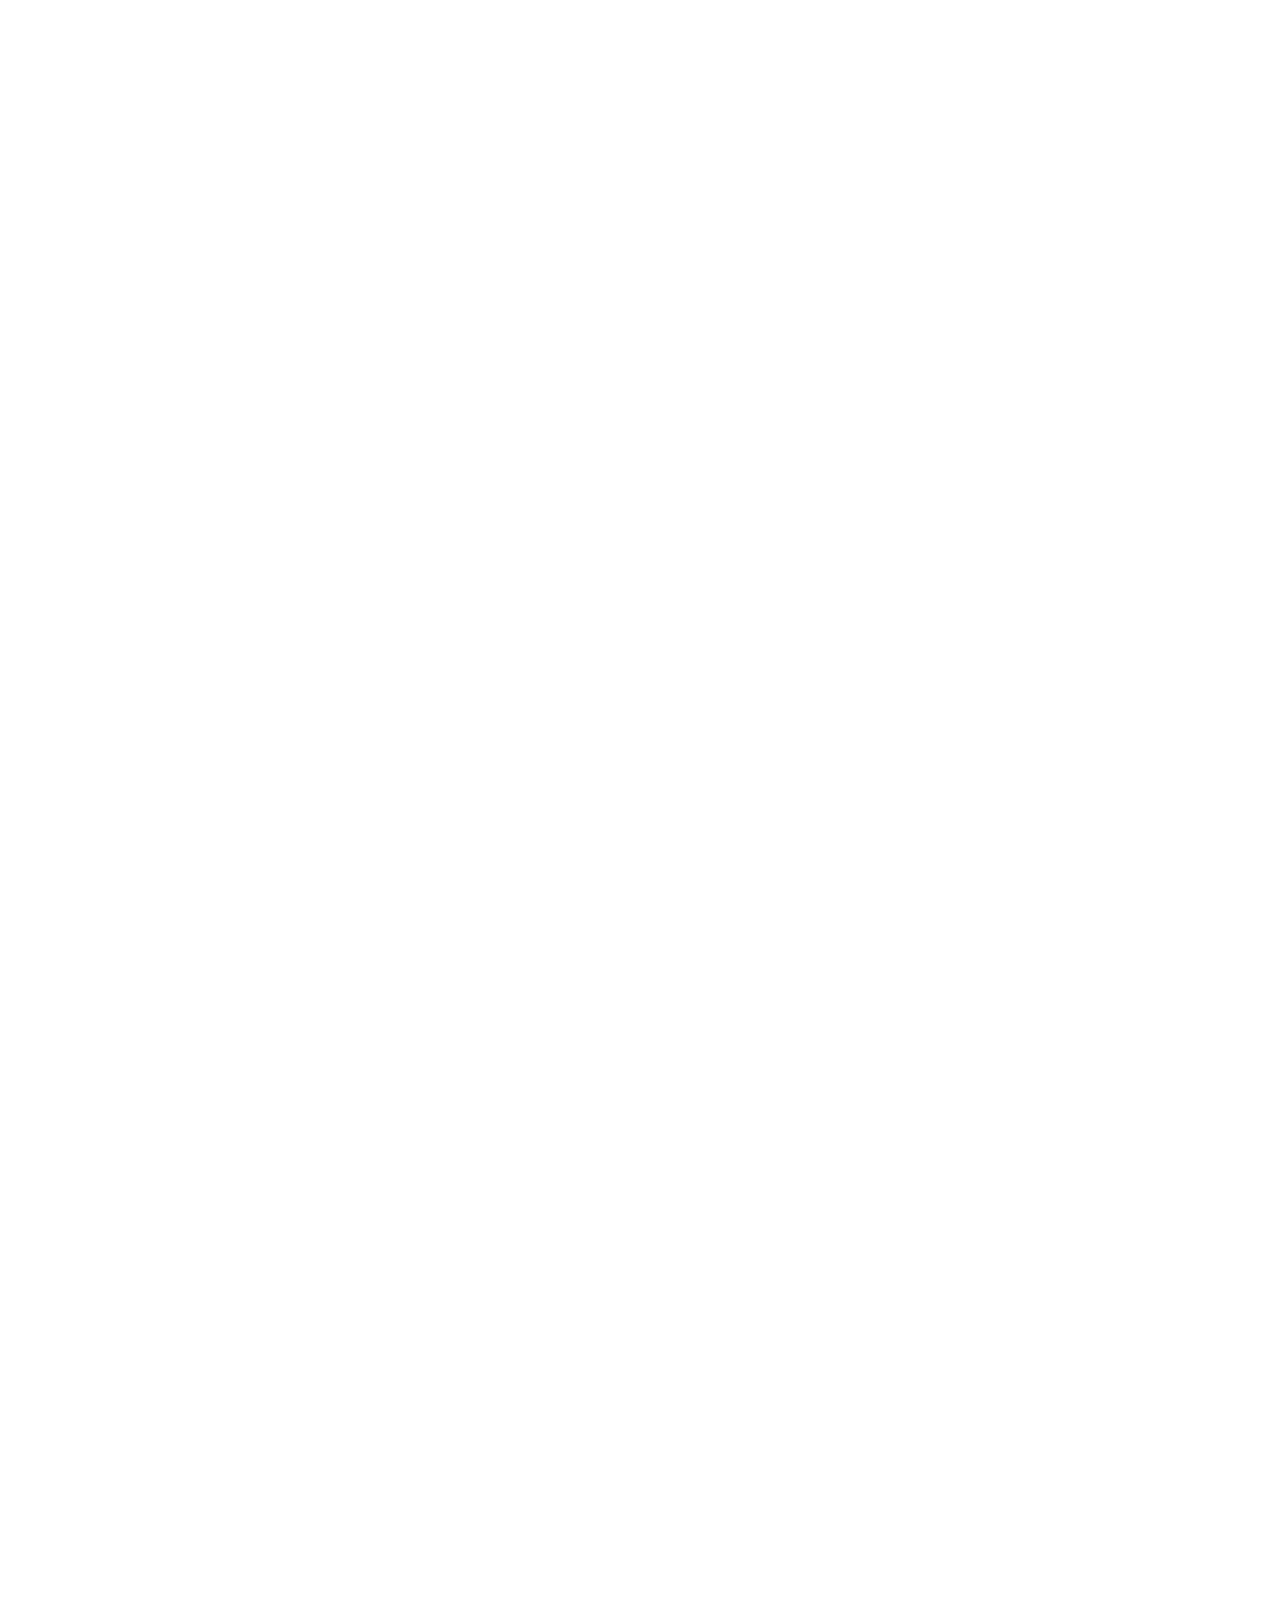
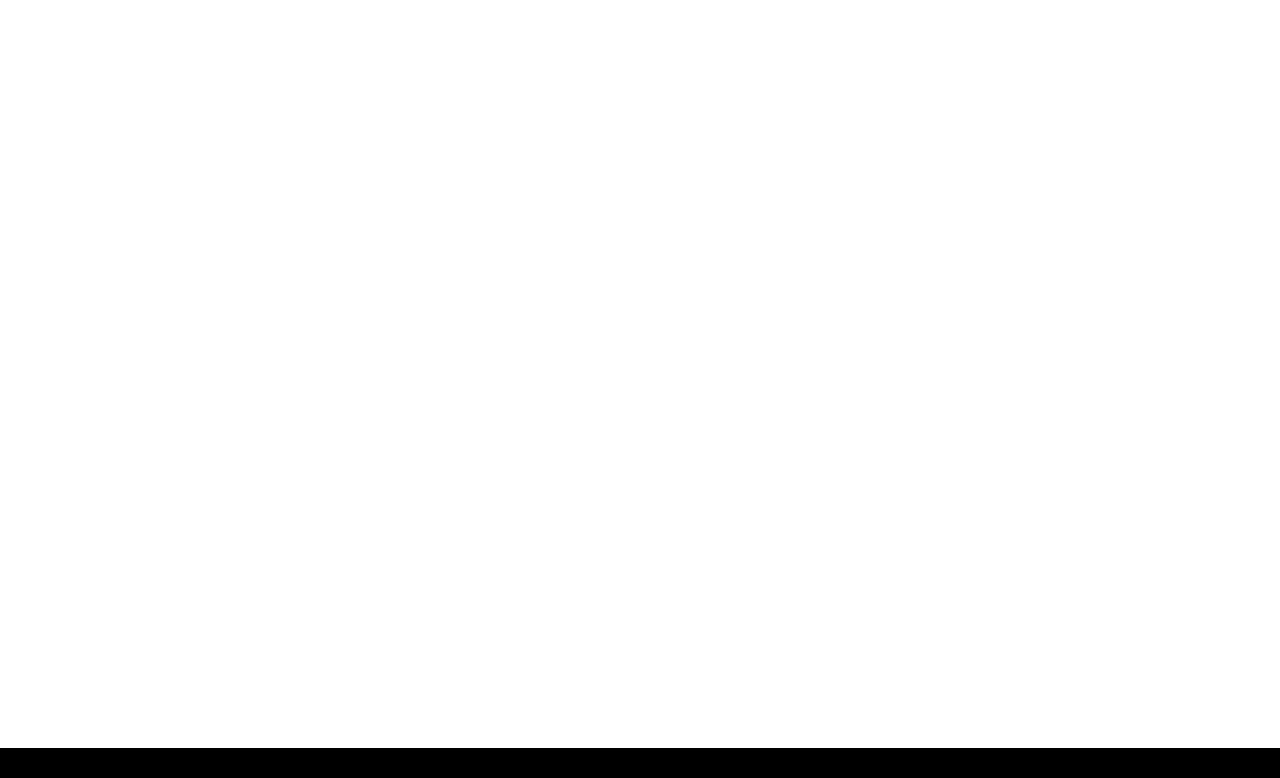
==== commit 117dbcf7: "add WOW animate" ====
--- a/index.html
+++ b/index.html
@@ -28,9 +28,14 @@
   <link href="css/style.css" rel="stylesheet">
   <link rel="stylesheet" href="css/services.css">
 
-</head>
+  <!--Animate blocks-->
+  <link rel="stylesheet" href="https://cdnjs.cloudflare.com/ajax/libs/animate.css/4.1.1/animate.min.css" />
+  </head>
 
 <body>
+
+  
+
   <!-- PRELOADER -->
   <div class="preloader" id="preloader">
     <div class="cssload-thecube">
@@ -78,7 +83,7 @@
             місцями.</h2>
         </div>
       </div>
-      <a href="#courses"><button class="btn btn-primary">Вибрати курс</button></a>
+      <a href="#courses"><button class="btn btn-primary wow animate__animated animate__shakeY">Вибрати курс</button></a>
 
     </div>
 
@@ -86,7 +91,7 @@
 
 
   <!-- <div id="c"> -->
-  <div class="container w curse" data-aos="fade-right">
+  <div class="container w curse wow animate__animated animate__fadeInLeft" data-aos="fade-right">
     <h2 id="courses" class="w-title">НАШІ КУРСИ</h2>
     <div class="row centered">
       <br><br>
@@ -172,7 +177,7 @@
   </div>
 
   <!-- /End courses -->
-  <div id="about" data-aos="fade-left">
+  <div id="about" class="wow animate__animated animate__fadeInRight">
     <div class="container w">
       <div class="row centered">
         <br><br>
@@ -211,7 +216,7 @@
 
     <!-- PORTFOLIO SECTION -->
 
-    <div id="dg" data-aos="fade-right">
+    <div id="dg" class="wow animate__animated animate__fadeInLeft">
       <div class="container">
         <div class="row centered">
           <h4>LATEST WORKS</h4>
@@ -244,7 +249,7 @@
 
 
     <!-- Team Start -->
-    <div class="team" data-aos="fade-left">
+    <div class="team wow animate__animated animate__zoomIn">
       <div class="container">
         <div class="section-header text-center">
 
@@ -302,7 +307,7 @@
     <!-- Team End -->
 
 
-    <div id="questions" data-aos="zoom-out-up">
+    <div id="questions">
       <div class="container">
         <div class="question-title">ВІДПОВІДІ НА ЧАСТОЗАДАВАЄМІ ПИТАННЯ</div>
         <div class="row">
@@ -311,7 +316,7 @@
 
             <div class="main_accordion">
 
-              <div class="single_accordion" data-aos="fade-left">
+              <div class="single_accordion wow animate__animated animate__fadeInRight">
                 <button class="accordion accord-padding">Для кого цей курс?</button>
                 <div class="panel">
                   <p>
@@ -326,7 +331,7 @@
                 </div>
               </div>
 
-              <div class="single_accordion">
+              <div class="single_accordion wow animate__animated animate__fadeInLeft">
                 <button class="accordion">Скільки часу буде курс?</button>
                 <div class="panel">
                   <p>Онлайн-курс триває 21 день, всі матеріали залишаються з вами на 3 місяці після навчання <a
@@ -334,7 +339,7 @@
                 </div>
               </div>
 
-              <div class="single_accordion">
+              <div class="single_accordion wow animate__animated animate__fadeInRight" >
                 <button class="accordion">Як проходить курс?</button>
                 <div class="panel">
                   <p>Після оплати ви отримуєте доступ до платформи на вашу пошту. У листі буде вказано ваш персональний
@@ -343,7 +348,7 @@
                       href="https://bootstraptema.ru/stuff/snippets_bootstrap/elements/33" target="_blank"></a></p>
                 </div>
               </div>
-              <div class="single_accordion">
+              <div class="single_accordion wow animate__animated animate__fadeInLeft">
                 <button class="accordion">Що потрібно, щоб взяти участь?</button>
                 <div class="panel">
                   <p>Оплатити участь, отримати на зазначену пошту доступ до платформи. Для занять потрібно будь-який
@@ -351,7 +356,7 @@
                       href="https://bootstraptema.ru/stuff/snippets_bootstrap/elements/33" target="_blank"></a></p>
                 </div>
               </div>
-              <div class="single_accordion">
+              <div class="single_accordion wow animate__animated animate__fadeInRight" >
                 <button class="accordion">Які додаткові прилади мені знадобляться?</button>
                 <div class="panel">
                   <p>Вам нужно будет самостоятельно докупить: резиновую петлю, фитнес-резинку, фитбол, гантели 1,5-2
@@ -359,21 +364,21 @@
                       href="https://bootstraptema.ru/stuff/snippets_bootstrap/elements/33" target="_blank"></a></p>
                 </div>
               </div>
-              <div class="single_accordion">
+              <div class="single_accordion wow animate__animated animate__fadeInLeft">
                 <button class="accordion accord-padding">Я не можу купити спортивний прилад, чим мені замінити?</button>
                 <div class="panel">
                   <p>Устаткування необхідно для виконання певних вправ. <a
                       href="https://bootstraptema.ru/stuff/snippets_bootstrap/elements/33" target="_blank"></a></p>
                 </div>
               </div>
-              <div class="single_accordion">
+              <div class="single_accordion wow animate__animated animate__fadeInRight" >
                 <button class="accordion">В мене дома мало місця, я зможу займатися?</button>
                 <div class="panel">
                   <p>Для занять потрібно стільки місця, щоб можна було лягти і розкинути руки. <a
                       href="https://bootstraptema.ru/stuff/snippets_bootstrap/elements/33" target="_blank"></a></p>
                 </div>
               </div>
-              <div class="single_accordion">
+              <div class="single_accordion wow animate__animated animate__fadeInLeft">
                 <button class="accordion">Я ніколи нічим не займався(лась), чи підійде мені цей курс?</button>
                 <div class="panel">
                   <p>Для виконання тренувань не потрібно спеціальної фізичної підготовки. Важливо виконувати всі вправи
@@ -382,7 +387,7 @@
                       target="_blank"></a></p>
                 </div>
               </div>
-              <div class="single_accordion ">
+              <div class="single_accordion wow animate__animated animate__fadeInRight">
                 <button class="accordion accord-padding">Якщо мені по техніці виконання щось буде не ясно, що
                   робити?</button>
                 <div class="panel">
@@ -391,7 +396,7 @@
                       target="_blank"></a></p>
                 </div>
               </div>
-              <div class="single_accordion">
+              <div class="single_accordion wow animate__animated animate__fadeInLeft">
                 <button class="accordion accord-padding">Для якого віку підходять тренування?</button>
                 <div class="panel">
                   <p>Тренування підходять у віці від 12 років. <a
@@ -407,7 +412,7 @@
       </div>
 
 
-      <div id="r" data-aos="zoom-out-up">
+      <div id="r" class="wow animate__animated animate__zoomIn">
         <div class="container">
           <div class="row centered">
             <div class="col-lg-8 col-lg-offset-2">
@@ -519,6 +524,10 @@
       <script src="js/main.js"></script>
       <script src="js/sendInstagram.js"></script>
       <script src="js/accordion.js"></script>
+      <script src="js/wow.min.js"></script>
+      <script>
+        new WOW().init();
+      </script>
 
 
 </body>
--- a/css/style.css
+++ b/css/style.css
@@ -6,7 +6,12 @@
 
 html{
   background: #000;
-}
+
+}
+
+
+
+
 
 body {
   background-color: #f2f2f2;
